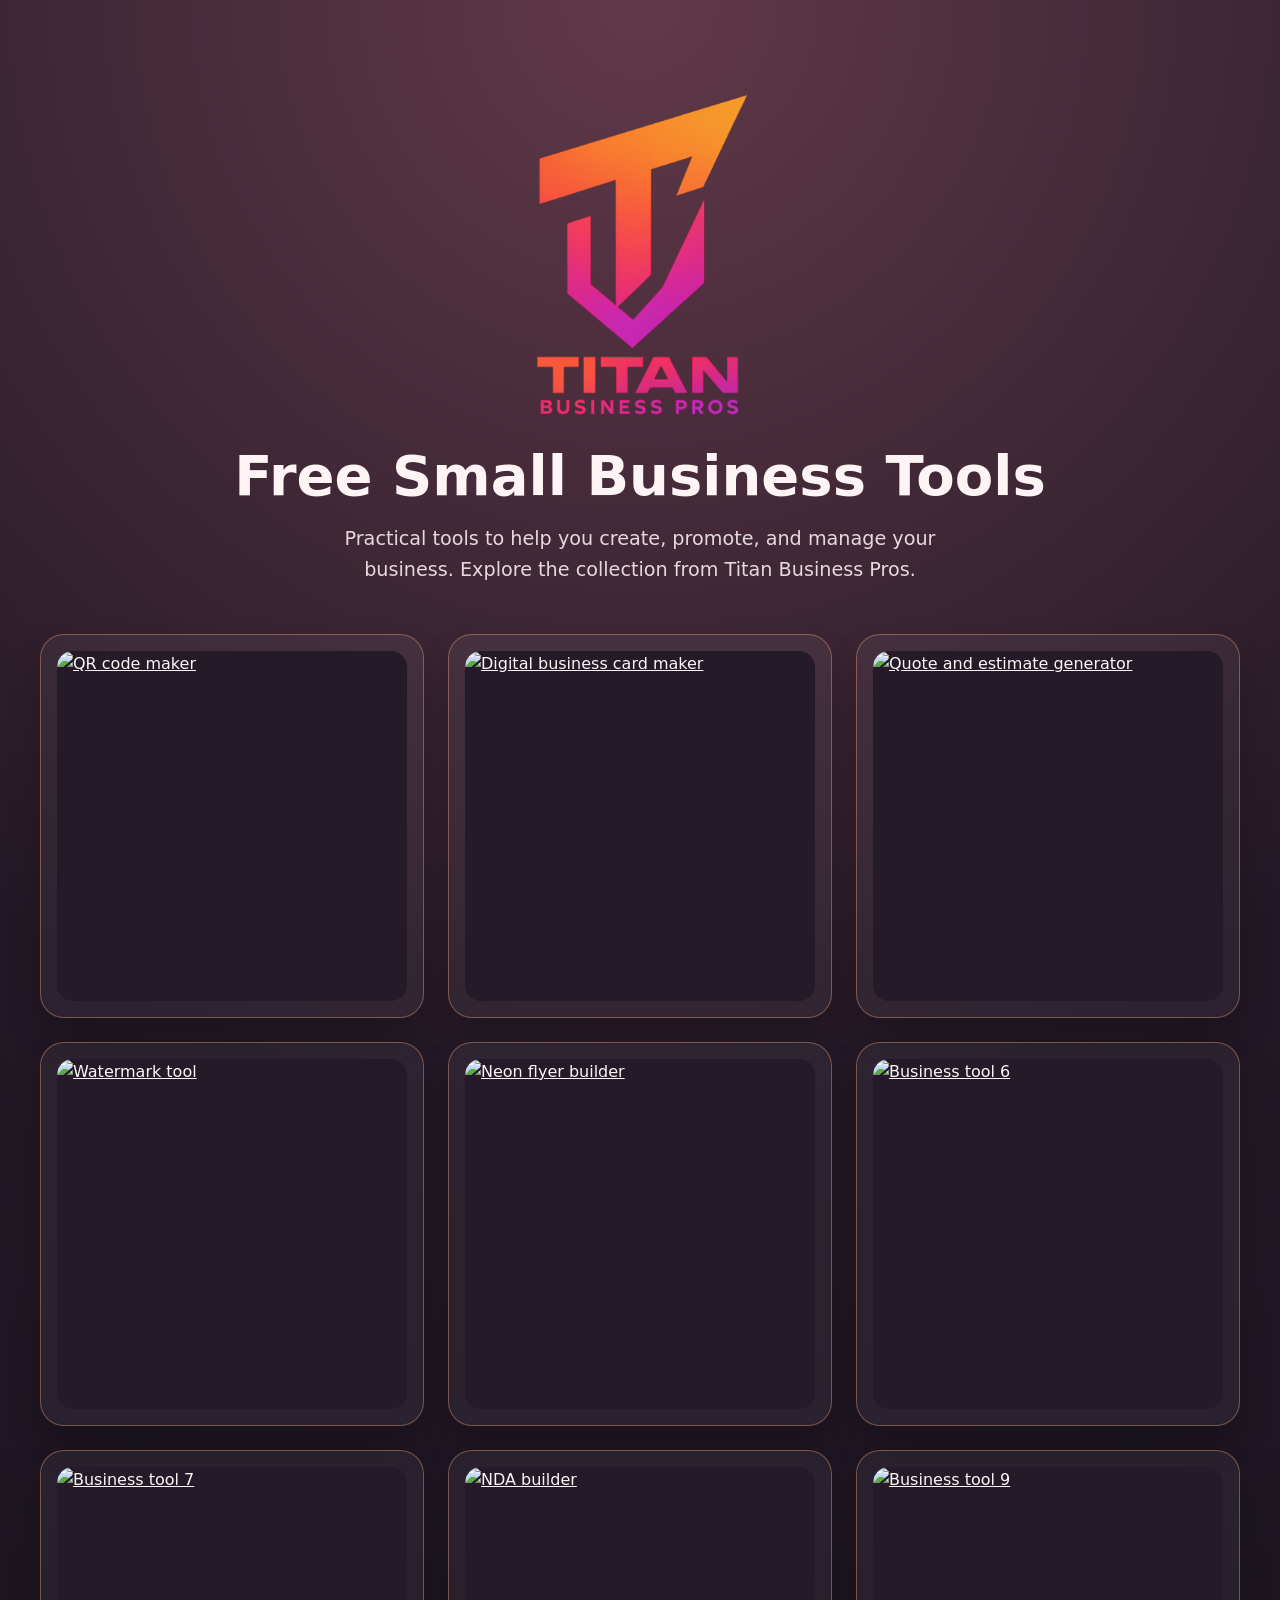
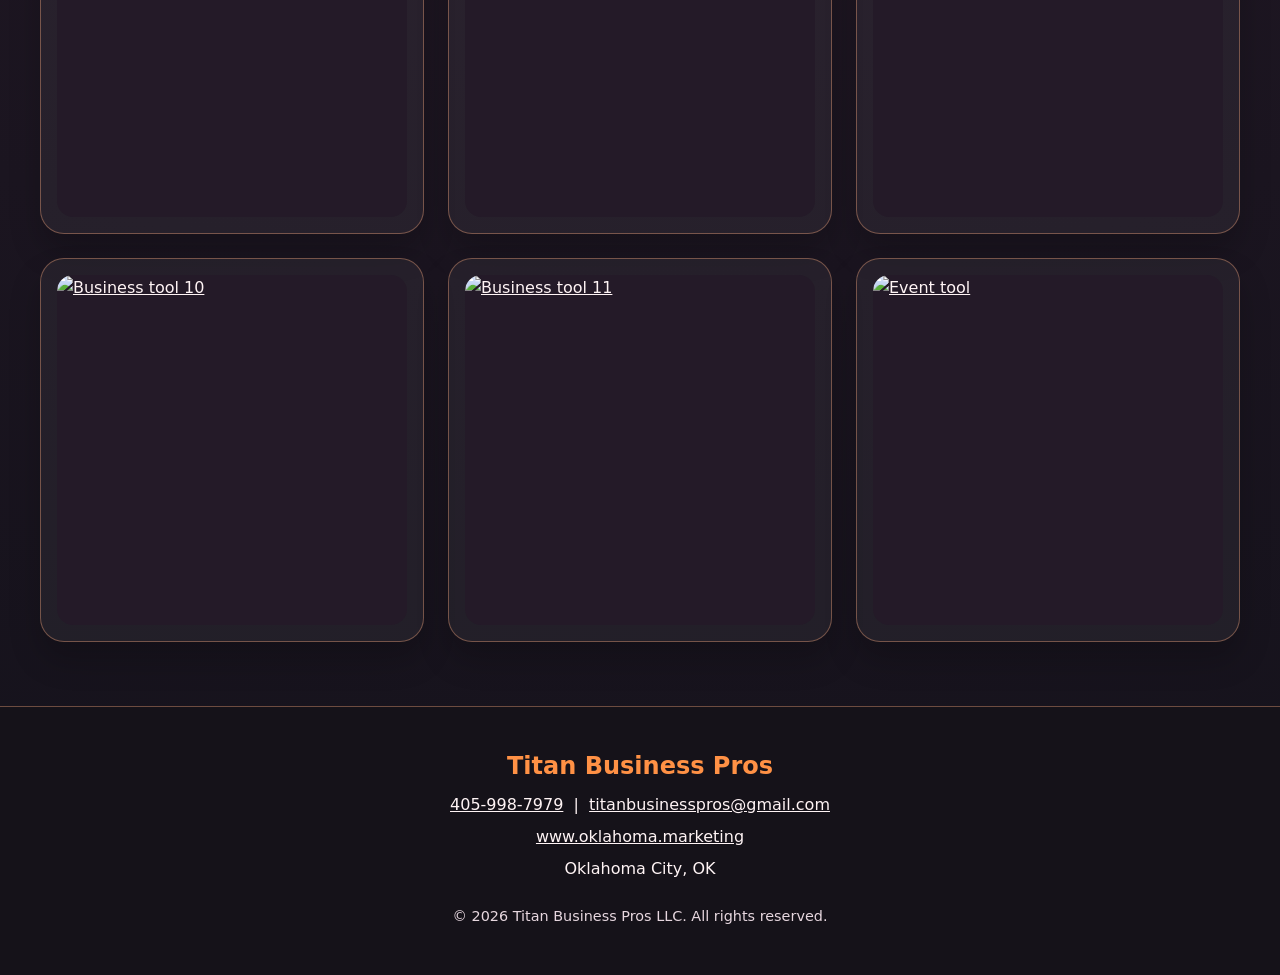
==== index.html @ f258ee5d "Add Titan QR code maker page" ====
<!DOCTYPE html>
<html lang="en">
<head>
  <meta charset="UTF-8">
  <meta name="viewport" content="width=device-width, initial-scale=1.0">
  <meta name="description" content="Free small business tools from Titan Business Pros. Create QR codes, business cards, estimates, and more.">
  <meta name="keywords" content="Titan Business Pros, free small business tools, QR code maker, business card maker, estimate generator">
  <meta name="geo.region" content="US-OK">
  <meta name="geo.placename" content="Oklahoma City">
  <meta property="og:title" content="Free Small Business Tools | Titan Business Pros">
  <meta property="og:description" content="Explore free tools for your small business from Titan Business Pros in Oklahoma City.">
  <meta property="og:image" content="https://titanbusinesspros.github.io/TBT-App/Titan%20Logo-2.png">
  <meta property="og:url" content="https://titanbusinesspros.github.io/TBT-App/">
  <meta name="twitter:card" content="summary_large_image">
  <meta name="twitter:image" content="https://titanbusinesspros.github.io/TBT-App/Titan%20Logo-2.png">
  <title>Free Small Business Tools | Titan Business Pros</title>
  <link rel="icon" type="image/png" href="Titan%20Logo-2.png">
  <style>
    :root {
      color-scheme: dark;
      --text: #fff4f5;
      --muted: #e7d7df;
      --pink: #f130a5;
      --orange: #ff9145;
    }
    * { box-sizing: border-box; }
    html { scroll-behavior: smooth; }
    body {
      margin: 0;
      min-height: 100vh;
      font-family: Inter, "Segoe UI", system-ui, sans-serif;
      color: var(--text);
      background: radial-gradient(circle at 50% 0%, #623949 0%, #221825 42%, #14121b 100%);
      line-height: 1.6;
    }
    a { color: inherit; }
    .container { width: min(100% - 2rem, 1200px); margin-inline: auto; }
    header { padding: 2.5rem 0 1rem; text-align: center; }
    .logo { display: block; width: min(380px, 72vw); height: auto; margin: 0 auto 1.5rem; border-radius: 24px; }
    h1 { margin: 0; font-size: clamp(2rem, 5vw, 3.5rem); line-height: 1.15; }
    .subtitle { margin: 1rem auto 0; max-width: 680px; font-size: clamp(1rem, 2vw, 1.2rem); color: var(--muted); }
    main { padding: 2rem 0 4rem; }
    .grid-container { display: grid; grid-template-columns: repeat(3, minmax(0, 1fr)); gap: 1.5rem; }
    .tool-card {
      min-width: 0;
      padding: 1rem;
      border: 1px solid #ffae8060;
      border-radius: 24px;
      background: #ffffff0d;
      box-shadow: 0 18px 32px #0003;
    }
    .tool-card a, .tool-card .tool-image { display: block; border-radius: 16px; overflow: hidden; }
    .tool-card a { transition: transform .2s ease, box-shadow .2s ease; }
    .tool-card a:hover, .tool-card a:focus-visible { transform: translateY(-5px); box-shadow: 0 10px 24px #f130a544; }
    .tool-card a:focus-visible { outline: 3px solid var(--orange); outline-offset: 4px; }
    .tool-card img { display: block; width: 100%; height: auto; aspect-ratio: 1 / 1; object-fit: contain; background: #241a28; }
    footer { padding: 2.5rem 1rem; border-top: 1px solid #ffae8060; background: #151219; text-align: center; }
    footer strong { display: block; font-size: 1.5rem; color: var(--orange); }
    footer p { margin: .4rem 0; }
    footer a:hover, footer a:focus-visible { color: var(--pink); }
    .copyright { margin-top: 1.5rem; color: var(--muted); font-size: .9rem; }
    @media (max-width: 800px) { .grid-container { grid-template-columns: repeat(2, minmax(0, 1fr)); } }
    @media (max-width: 520px) { .grid-container { grid-template-columns: 1fr; } }
  </style>
</head>
<body>
  <header class="container">
    <img class="logo" src="Titan%20Logo-2.png" alt="Titan Business Pros logo" width="1024" height="1024">
    <h1>Free Small Business Tools</h1>
    <p class="subtitle">Practical tools to help you create, promote, and manage your business. Explore the collection from Titan Business Pros.</p>
  </header>

  <main class="container">
    <div class="grid-container" aria-label="Free small business tools">
      <div class="tool-card"><a href="qr-code.html" aria-label="Open Titan QR code maker"><img src="https://github.com/TitanBusinessPros/MWO-SB/raw/main/QR-T.png" alt="QR code maker" loading="lazy"></a></div>
      <div class="tool-card"><a href="https://titanbusinesspros.github.io/T-2/" aria-label="Open digital business card maker" target="_blank" rel="noopener noreferrer"><img src="https://github.com/TitanBusinessPros/MWO-SB/raw/main/Digital%20Business%20Card%20Maker.png" alt="Digital business card maker" loading="lazy"></a></div>
      <div class="tool-card"><a href="https://titanbusinesspros.github.io/T-3/" aria-label="Open quote and estimate generator" target="_blank" rel="noopener noreferrer"><img src="https://github.com/TitanBusinessPros/MWO-SB/raw/main/Quote%20Estimate%20Generator.png" alt="Quote and estimate generator" loading="lazy"></a></div>
      <div class="tool-card"><a href="https://titanbusinesspros.github.io/T-4/" aria-label="Open watermark tool" target="_blank" rel="noopener noreferrer"><img src="https://github.com/TitanBusinessPros/MWO-SB/raw/main/Watermark%20Tool.png" alt="Watermark tool" loading="lazy"></a></div>
      <div class="tool-card"><a href="https://titanbusinesspros.github.io/T-5/" aria-label="Open neon flyer builder" target="_blank" rel="noopener noreferrer"><img src="https://github.com/TitanBusinessPros/MWO-SB/raw/main/Neon%20Flyer%20Builder.png" alt="Neon flyer builder" loading="lazy"></a></div>
      <div class="tool-card"><a href="https://titanbusinesspros.github.io/T-6/" aria-label="Open business tool 6" target="_blank" rel="noopener noreferrer"><img src="https://github.com/TitanBusinessPros/MWO-SB/raw/main/PTB-T.png" alt="Business tool 6" loading="lazy"></a></div>
      <div class="tool-card"><a href="https://titanbusinesspros.github.io/T-7/" aria-label="Open business tool 7" target="_blank" rel="noopener noreferrer"><img src="https://github.com/TitanBusinessPros/MWO-SB/raw/main/DSV-T.png" alt="Business tool 7" loading="lazy"></a></div>
      <div class="tool-card"><a href="https://titanbusinesspros.github.io/T-8/" aria-label="Open NDA builder" target="_blank" rel="noopener noreferrer"><img src="https://github.com/TitanBusinessPros/MWO-SB/raw/main/NDA%20Builder.png" alt="NDA builder" loading="lazy"></a></div>
      <div class="tool-card"><a href="https://titanbusinesspros.github.io/T-9/" aria-label="Open business tool 9" target="_blank" rel="noopener noreferrer"><img src="https://github.com/TitanBusinessPros/MWO-SB/raw/main/SOP-T.png" alt="Business tool 9" loading="lazy"></a></div>
      <div class="tool-card"><a href="https://titanbusinesspros.github.io/T-10/" aria-label="Open business tool 10" target="_blank" rel="noopener noreferrer"><img src="https://github.com/TitanBusinessPros/MWO-SB/raw/main/PW-T.png" alt="Business tool 10" loading="lazy"></a></div>
      <div class="tool-card"><a href="https://titanbusinesspros.github.io/T-11/" aria-label="Open business tool 11" target="_blank" rel="noopener noreferrer"><img src="https://github.com/TitanBusinessPros/MWO-SB/raw/main/EHM-T.png" alt="Business tool 11" loading="lazy"></a></div>
      <div class="tool-card"><a href="https://titanbusinesspros.github.io/T-12/" aria-label="Open event tool" target="_blank" rel="noopener noreferrer"><img src="https://github.com/TitanBusinessPros/MWO-SB/raw/main/event-1.png" alt="Event tool" loading="lazy"></a></div>
    </div>
  </main>

  <footer>
    <strong>Titan Business Pros</strong>
    <p><a href="tel:+14059987979">405-998-7979</a> &nbsp;|&nbsp; <a href="mailto:titanbusinesspros@gmail.com">titanbusinesspros@gmail.com</a></p>
    <p><a href="https://www.oklahoma.marketing/">www.oklahoma.marketing</a></p>
    <p>Oklahoma City, OK</p>
    <p class="copyright">&copy; 2026 Titan Business Pros LLC. All rights reserved.</p>
  </footer>
</body>
</html>
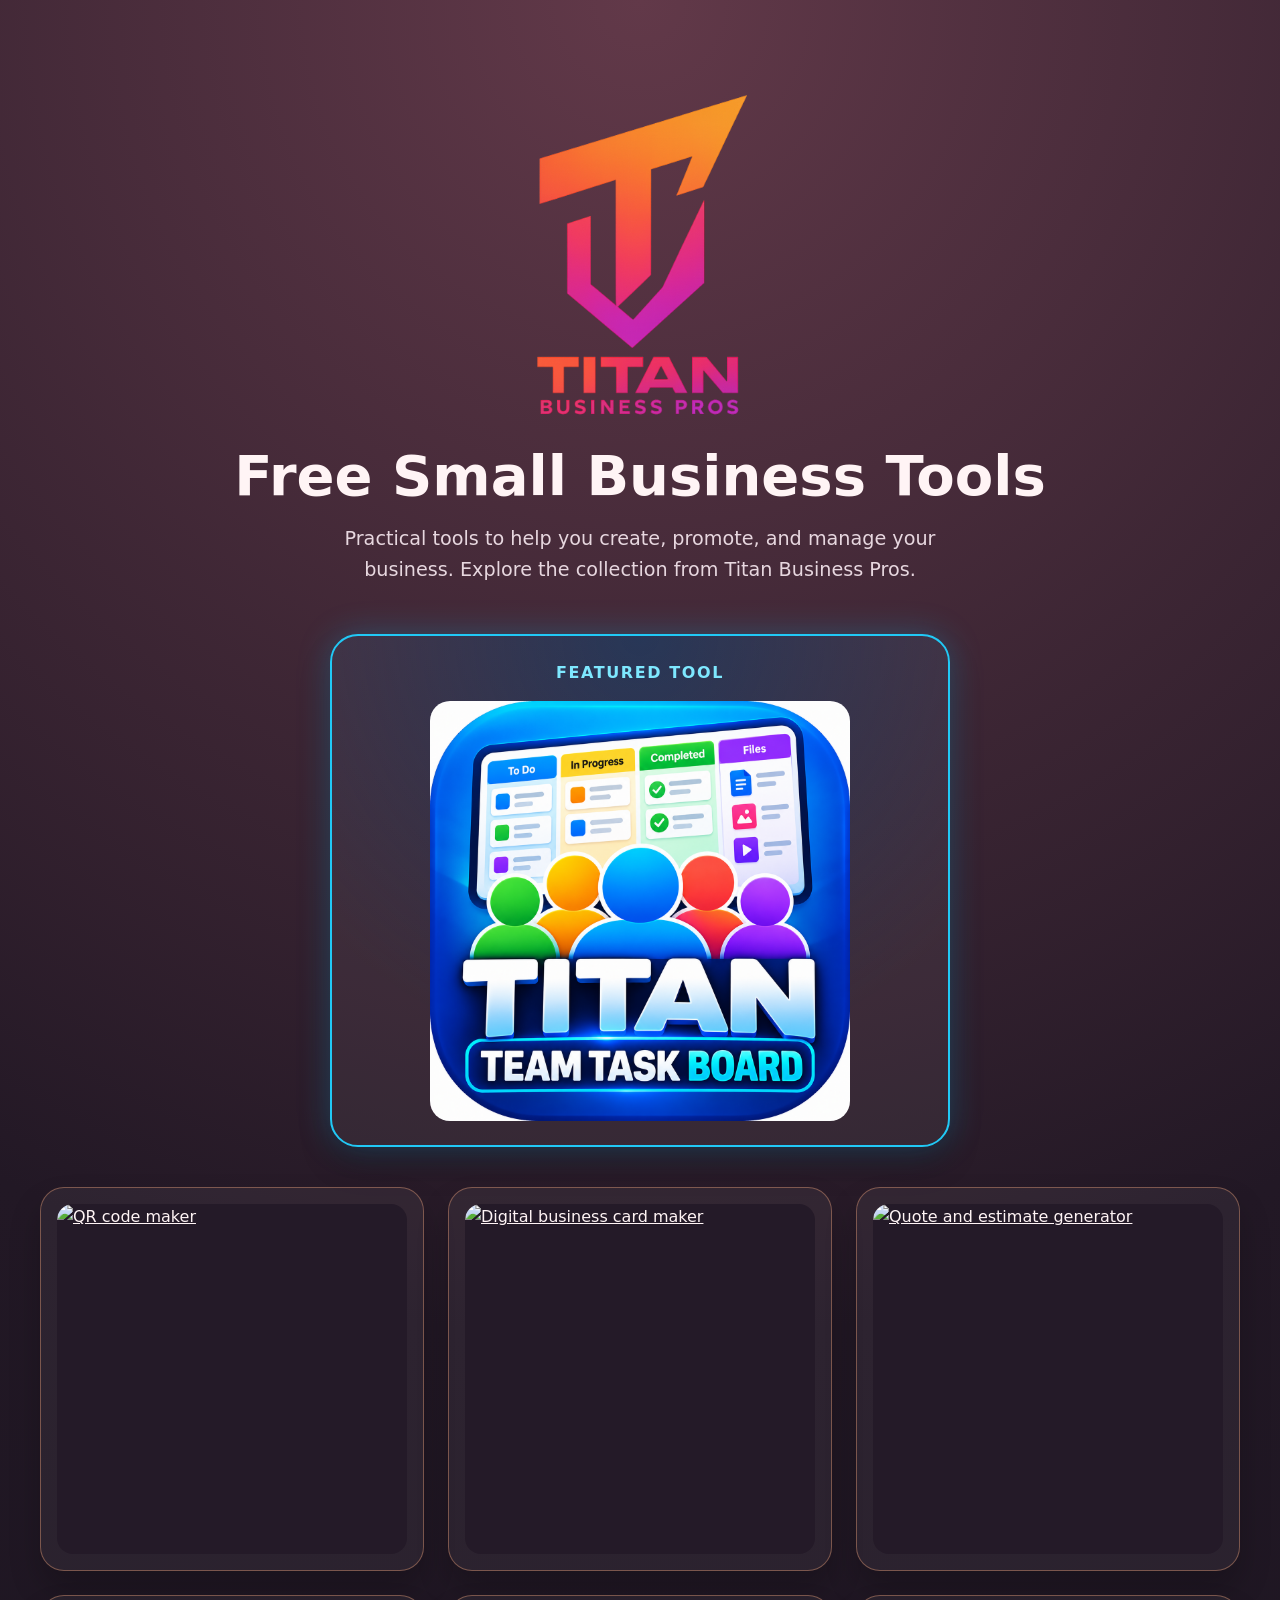
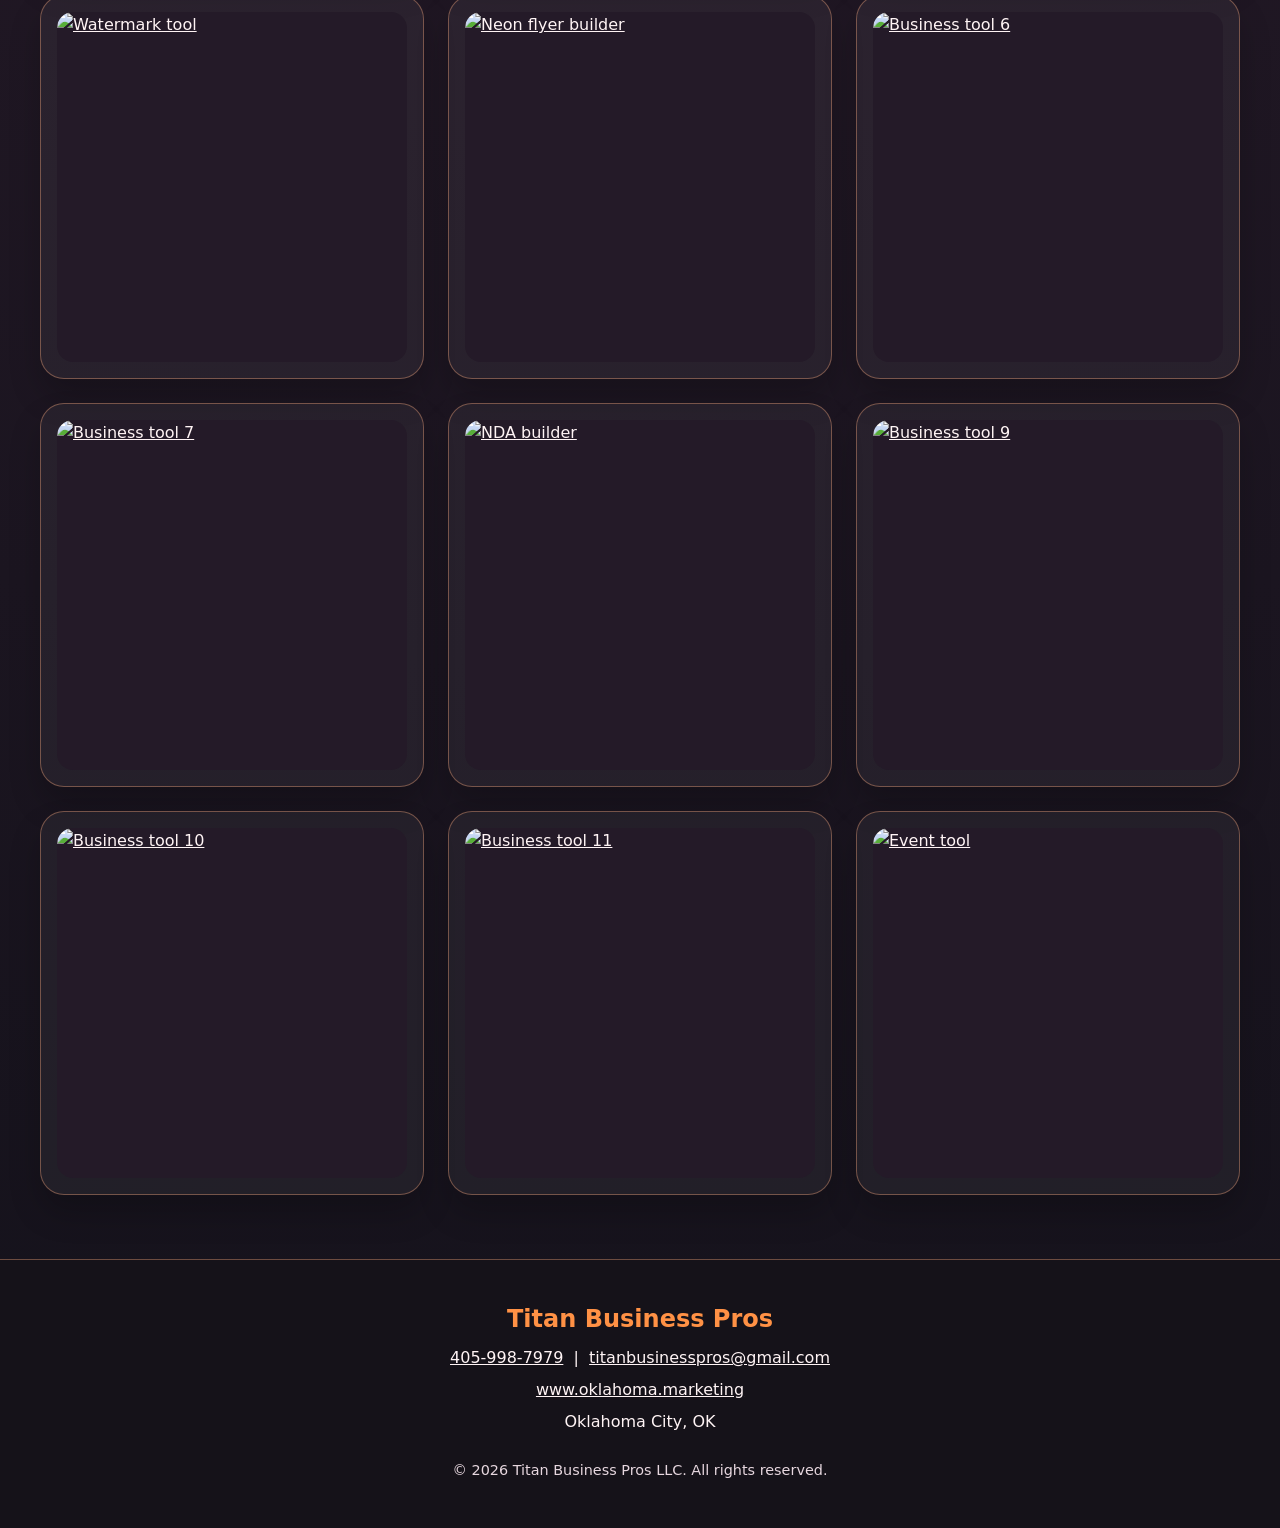
==== commit 73ff6674: "Feature Titan Team Task Board" ====
--- a/index.html
+++ b/index.html
@@ -40,6 +40,21 @@
     h1 { margin: 0; font-size: clamp(2rem, 5vw, 3.5rem); line-height: 1.15; }
     .subtitle { margin: 1rem auto 0; max-width: 680px; font-size: clamp(1rem, 2vw, 1.2rem); color: var(--muted); }
     main { padding: 2rem 0 4rem; }
+    .featured-tool {
+      max-width: 620px;
+      margin: 0 auto 2.5rem;
+      padding: 1.5rem;
+      border: 2px solid #21c9f6;
+      border-radius: 28px;
+      background: radial-gradient(circle at top, #15406c99, #ffffff0d 72%);
+      box-shadow: 0 0 32px #13bdf944, 0 18px 32px #0003;
+      text-align: center;
+    }
+    .featured-tool-label { display: block; margin-bottom: 1rem; color: #7ee8ff; font-weight: 700; letter-spacing: .1em; text-transform: uppercase; }
+    .featured-tool a { display: block; width: min(100%, 420px); margin: auto; border-radius: 20px; transition: transform .2s ease, box-shadow .2s ease; }
+    .featured-tool a:hover, .featured-tool a:focus-visible { transform: translateY(-5px); box-shadow: 0 12px 32px #13bdf955; }
+    .featured-tool a:focus-visible { outline: 3px solid #7ee8ff; outline-offset: 5px; }
+    .featured-tool img { display: block; width: 100%; height: auto; border-radius: 20px; }
     .grid-container { display: grid; grid-template-columns: repeat(3, minmax(0, 1fr)); gap: 1.5rem; }
     .tool-card {
       min-width: 0;
@@ -71,6 +86,12 @@
   </header>
 
   <main class="container">
+    <section class="featured-tool" aria-label="Featured tool">
+      <span class="featured-tool-label">Featured Tool</span>
+      <a href="https://titanbusinesspros.github.io/TTB-App/" aria-label="Open Titan Team Task Board" target="_blank" rel="noopener noreferrer">
+        <img src="TTTB-Logo.png" alt="Titan Team Task Board" loading="eager">
+      </a>
+    </section>
     <div class="grid-container" aria-label="Free small business tools">
       <div class="tool-card"><a href="qr-code.html" aria-label="Open Titan QR code maker"><img src="https://github.com/TitanBusinessPros/MWO-SB/raw/main/QR-T.png" alt="QR code maker" loading="lazy"></a></div>
       <div class="tool-card"><a href="https://titanbusinesspros.github.io/T-2/" aria-label="Open digital business card maker" target="_blank" rel="noopener noreferrer"><img src="https://github.com/TitanBusinessPros/MWO-SB/raw/main/Digital%20Business%20Card%20Maker.png" alt="Digital business card maker" loading="lazy"></a></div>
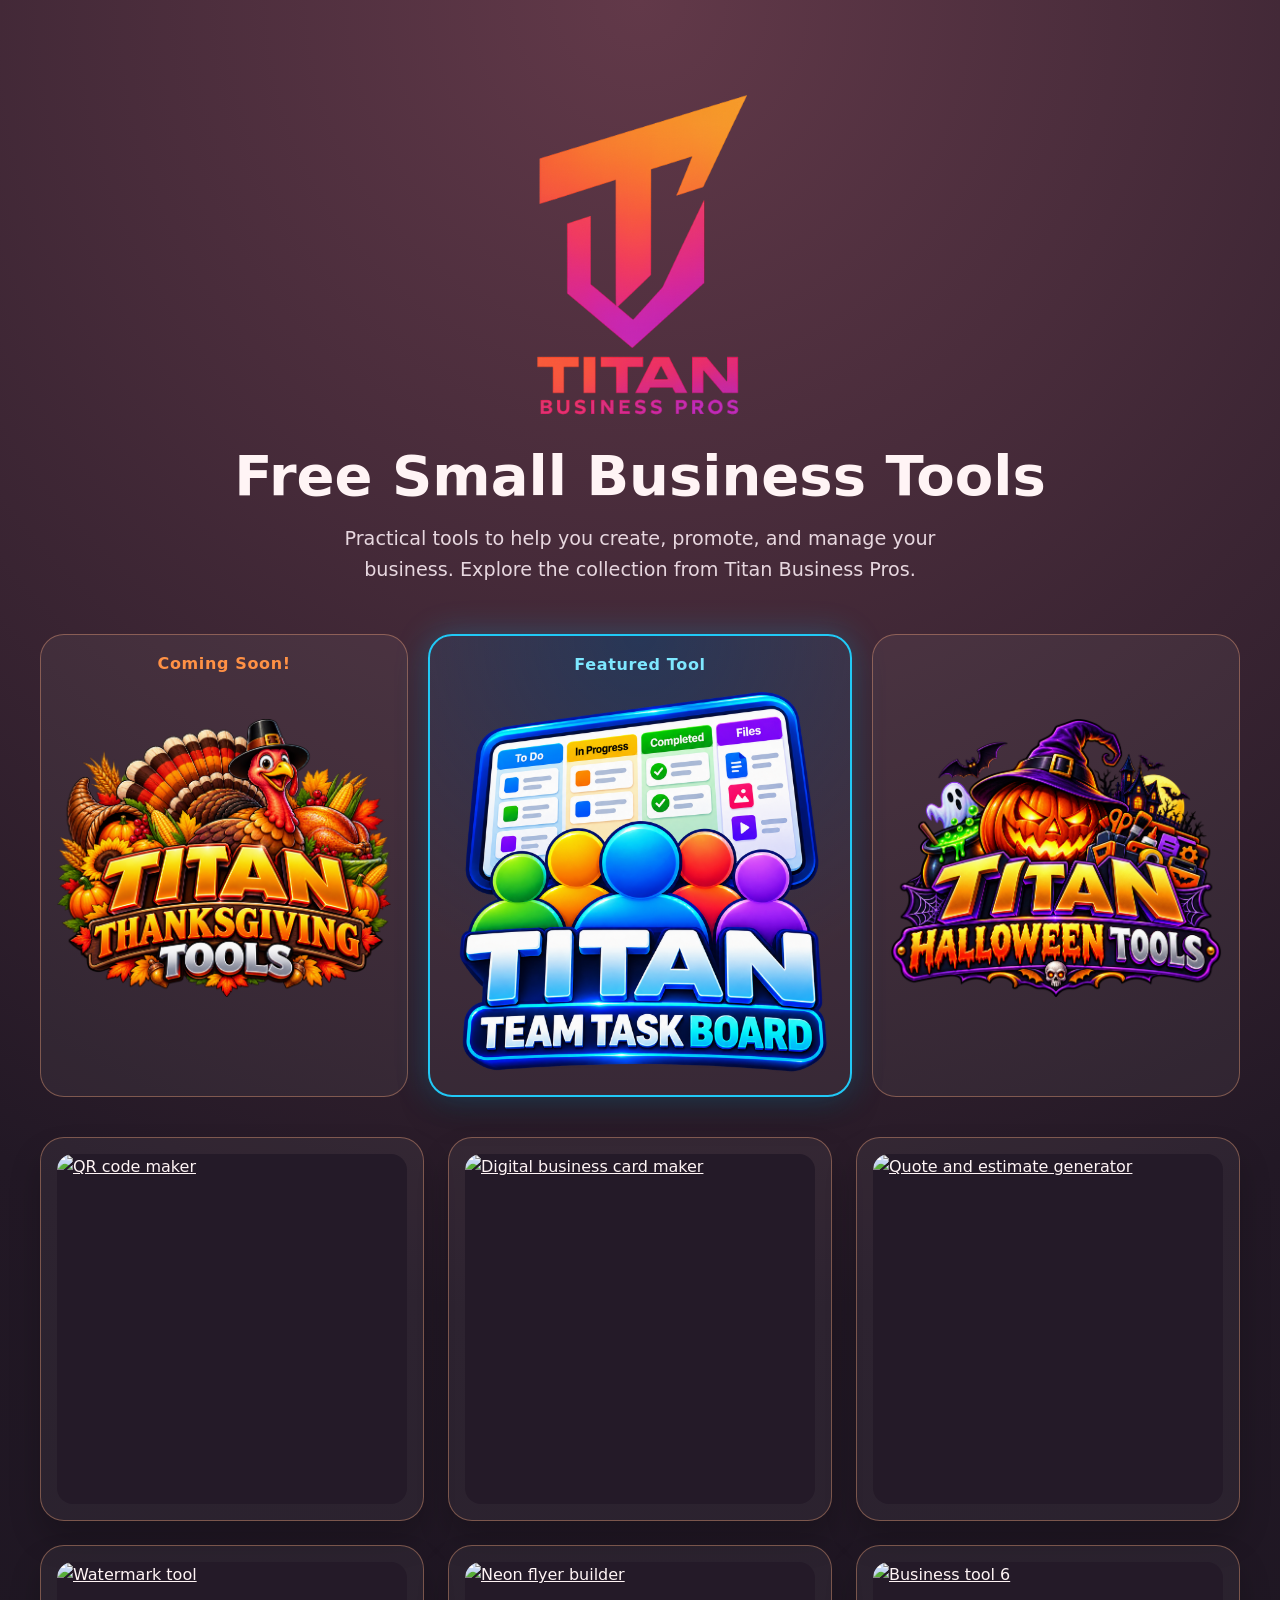
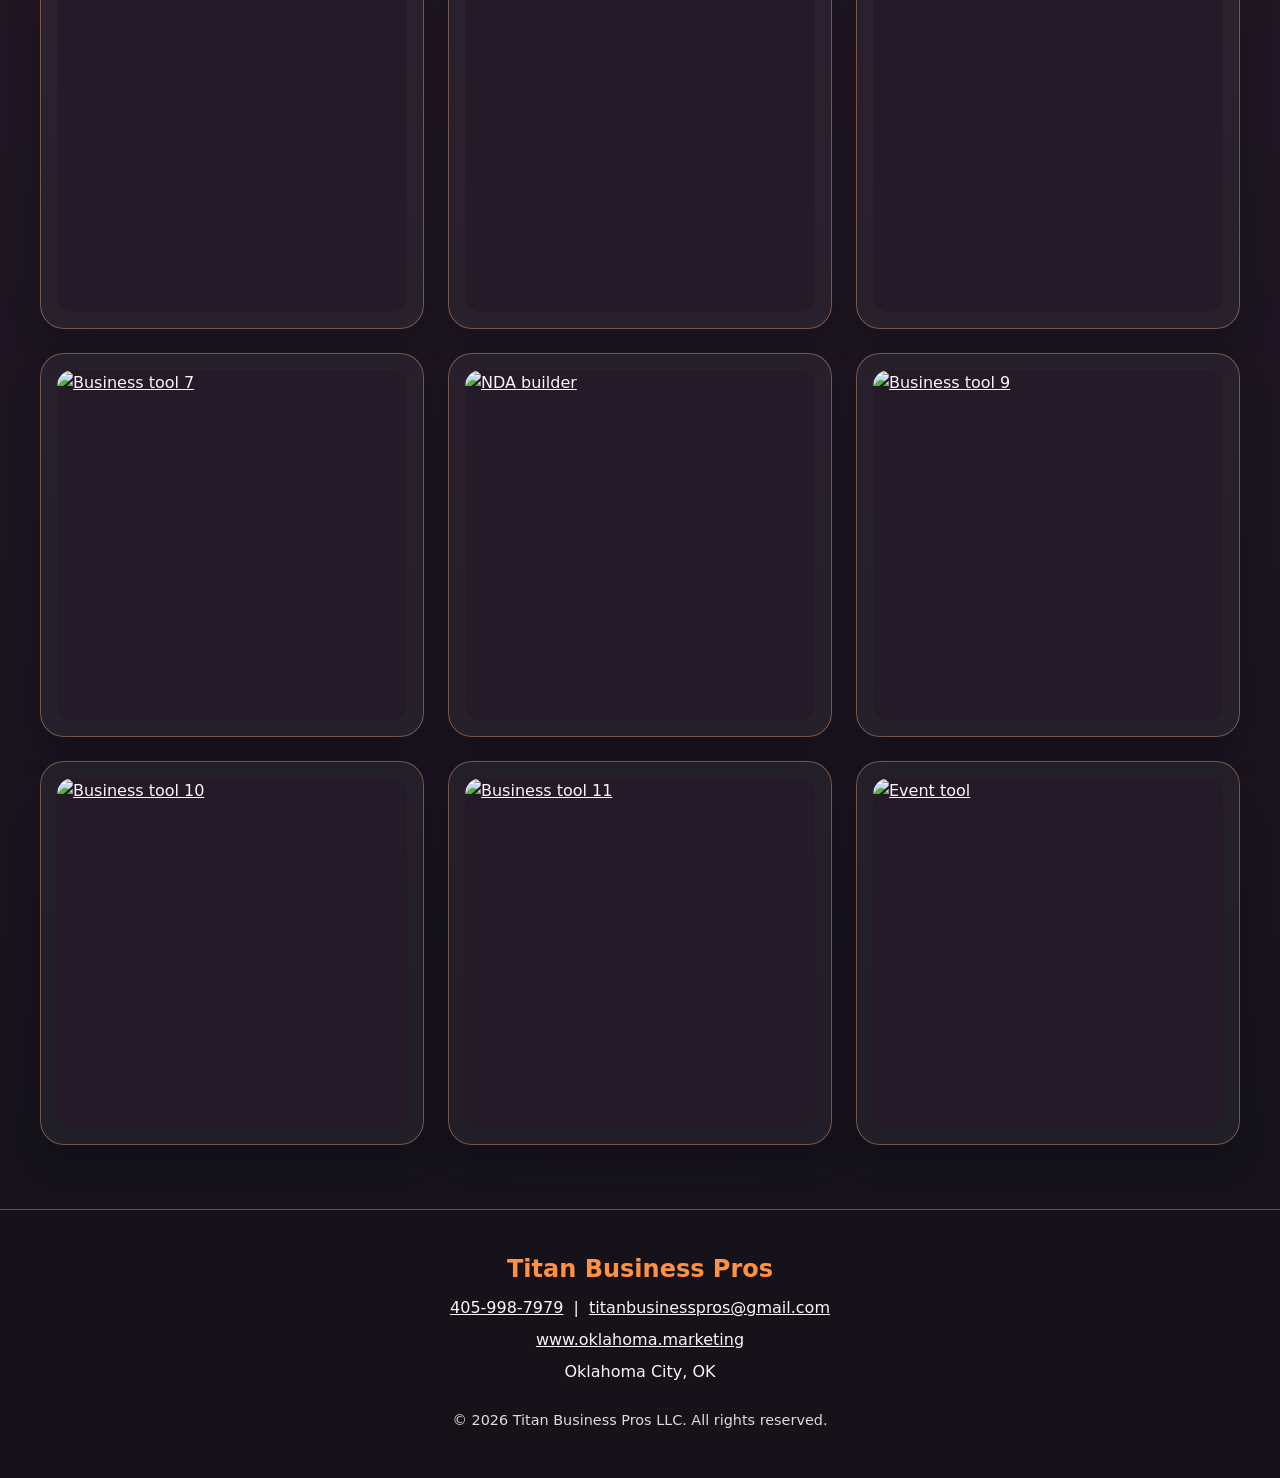
==== commit c6ac2ec8: "Update highlighted tools" ====
--- a/index.html
+++ b/index.html
@@ -40,21 +40,26 @@
     h1 { margin: 0; font-size: clamp(2rem, 5vw, 3.5rem); line-height: 1.15; }
     .subtitle { margin: 1rem auto 0; max-width: 680px; font-size: clamp(1rem, 2vw, 1.2rem); color: var(--muted); }
     main { padding: 2rem 0 4rem; }
-    .featured-tool {
-      max-width: 620px;
-      margin: 0 auto 2.5rem;
-      padding: 1.5rem;
+    .spotlight { display: grid; grid-template-columns: 1fr 1.15fr 1fr; gap: 1.25rem; align-items: stretch; margin-bottom: 2.5rem; }
+    .spotlight-card {
+      min-width: 0;
+      padding: 1rem;
+      border: 1px solid #ffae8060;
+      border-radius: 24px;
+      background: #ffffff0d;
+      text-align: center;
+    }
+    .spotlight-card--featured {
       border: 2px solid #21c9f6;
-      border-radius: 28px;
       background: radial-gradient(circle at top, #15406c99, #ffffff0d 72%);
       box-shadow: 0 0 32px #13bdf944, 0 18px 32px #0003;
-      text-align: center;
     }
-    .featured-tool-label { display: block; margin-bottom: 1rem; color: #7ee8ff; font-weight: 700; letter-spacing: .1em; text-transform: uppercase; }
-    .featured-tool a { display: block; width: min(100%, 420px); margin: auto; border-radius: 20px; transition: transform .2s ease, box-shadow .2s ease; }
-    .featured-tool a:hover, .featured-tool a:focus-visible { transform: translateY(-5px); box-shadow: 0 12px 32px #13bdf955; }
-    .featured-tool a:focus-visible { outline: 3px solid #7ee8ff; outline-offset: 5px; }
-    .featured-tool img { display: block; width: 100%; height: auto; border-radius: 20px; }
+    .spotlight-label { display: block; min-height: 1.75rem; margin-bottom: .75rem; color: #7ee8ff; font-weight: 800; letter-spacing: .04em; }
+    .spotlight-card--coming .spotlight-label { color: var(--orange); }
+    .spotlight-card a { display: block; border-radius: 18px; transition: transform .2s ease, box-shadow .2s ease; }
+    .spotlight-card a:hover, .spotlight-card a:focus-visible { transform: translateY(-5px); box-shadow: 0 12px 32px #13bdf955; }
+    .spotlight-card a:focus-visible { outline: 3px solid #7ee8ff; outline-offset: 5px; }
+    .spotlight-card img { display: block; width: 100%; height: auto; aspect-ratio: 1 / 1; object-fit: contain; }
     .grid-container { display: grid; grid-template-columns: repeat(3, minmax(0, 1fr)); gap: 1.5rem; }
     .tool-card {
       min-width: 0;
@@ -74,7 +79,11 @@
     footer p { margin: .4rem 0; }
     footer a:hover, footer a:focus-visible { color: var(--pink); }
     .copyright { margin-top: 1.5rem; color: var(--muted); font-size: .9rem; }
-    @media (max-width: 800px) { .grid-container { grid-template-columns: repeat(2, minmax(0, 1fr)); } }
+    @media (max-width: 800px) {
+      .grid-container { grid-template-columns: repeat(2, minmax(0, 1fr)); }
+      .spotlight { grid-template-columns: 1fr; max-width: 480px; margin-inline: auto; }
+      .spotlight-card--featured { order: -1; }
+    }
     @media (max-width: 520px) { .grid-container { grid-template-columns: 1fr; } }
   </style>
 </head>
@@ -86,11 +95,23 @@
   </header>
 
   <main class="container">
-    <section class="featured-tool" aria-label="Featured tool">
-      <span class="featured-tool-label">Featured Tool</span>
-      <a href="https://titanbusinesspros.github.io/TTB-App/" aria-label="Open Titan Team Task Board" target="_blank" rel="noopener noreferrer">
-        <img src="TTTB-Logo.png" alt="Titan Team Task Board" loading="eager">
-      </a>
+    <section class="spotlight" aria-label="Highlighted tools">
+      <div class="spotlight-card spotlight-card--coming">
+        <span class="spotlight-label">Coming Soon!</span>
+        <img src="TTT.png" alt="Titan Thanksgiving Tools, coming soon" loading="eager">
+      </div>
+      <div class="spotlight-card spotlight-card--featured">
+        <span class="spotlight-label">Featured Tool</span>
+        <a href="https://titanbusinesspros.github.io/TTB-App/" aria-label="Open Titan Team Task Board" target="_blank" rel="noopener noreferrer">
+          <img src="Featured-too.png" alt="Titan Team Task Board" loading="eager">
+        </a>
+      </div>
+      <div class="spotlight-card">
+        <span class="spotlight-label" aria-hidden="true">&nbsp;</span>
+        <a href="https://titanbusinesspros.github.io/H-App/" aria-label="Open Titan Halloween Tools" target="_blank" rel="noopener noreferrer">
+          <img src="THL.png" alt="Titan Halloween Tools" loading="eager">
+        </a>
+      </div>
     </section>
     <div class="grid-container" aria-label="Free small business tools">
       <div class="tool-card"><a href="qr-code.html" aria-label="Open Titan QR code maker"><img src="https://github.com/TitanBusinessPros/MWO-SB/raw/main/QR-T.png" alt="QR code maker" loading="lazy"></a></div>
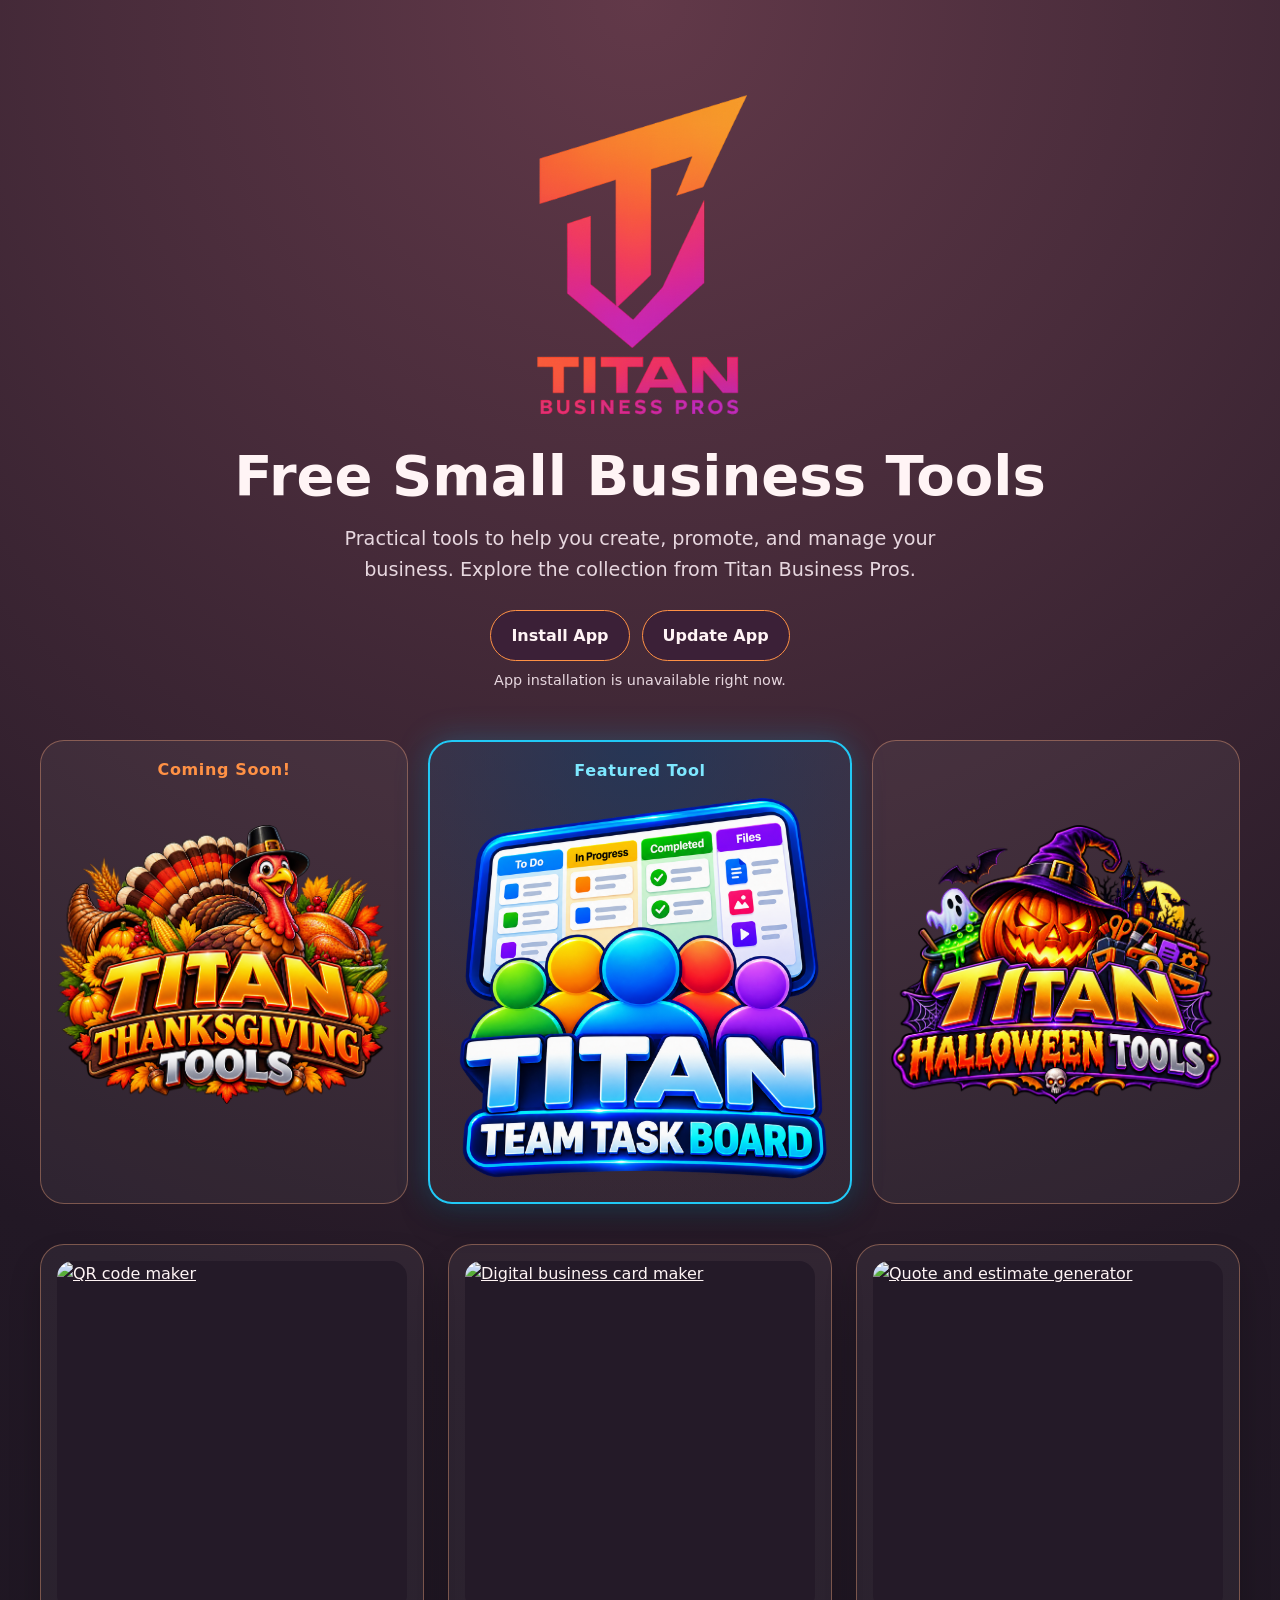
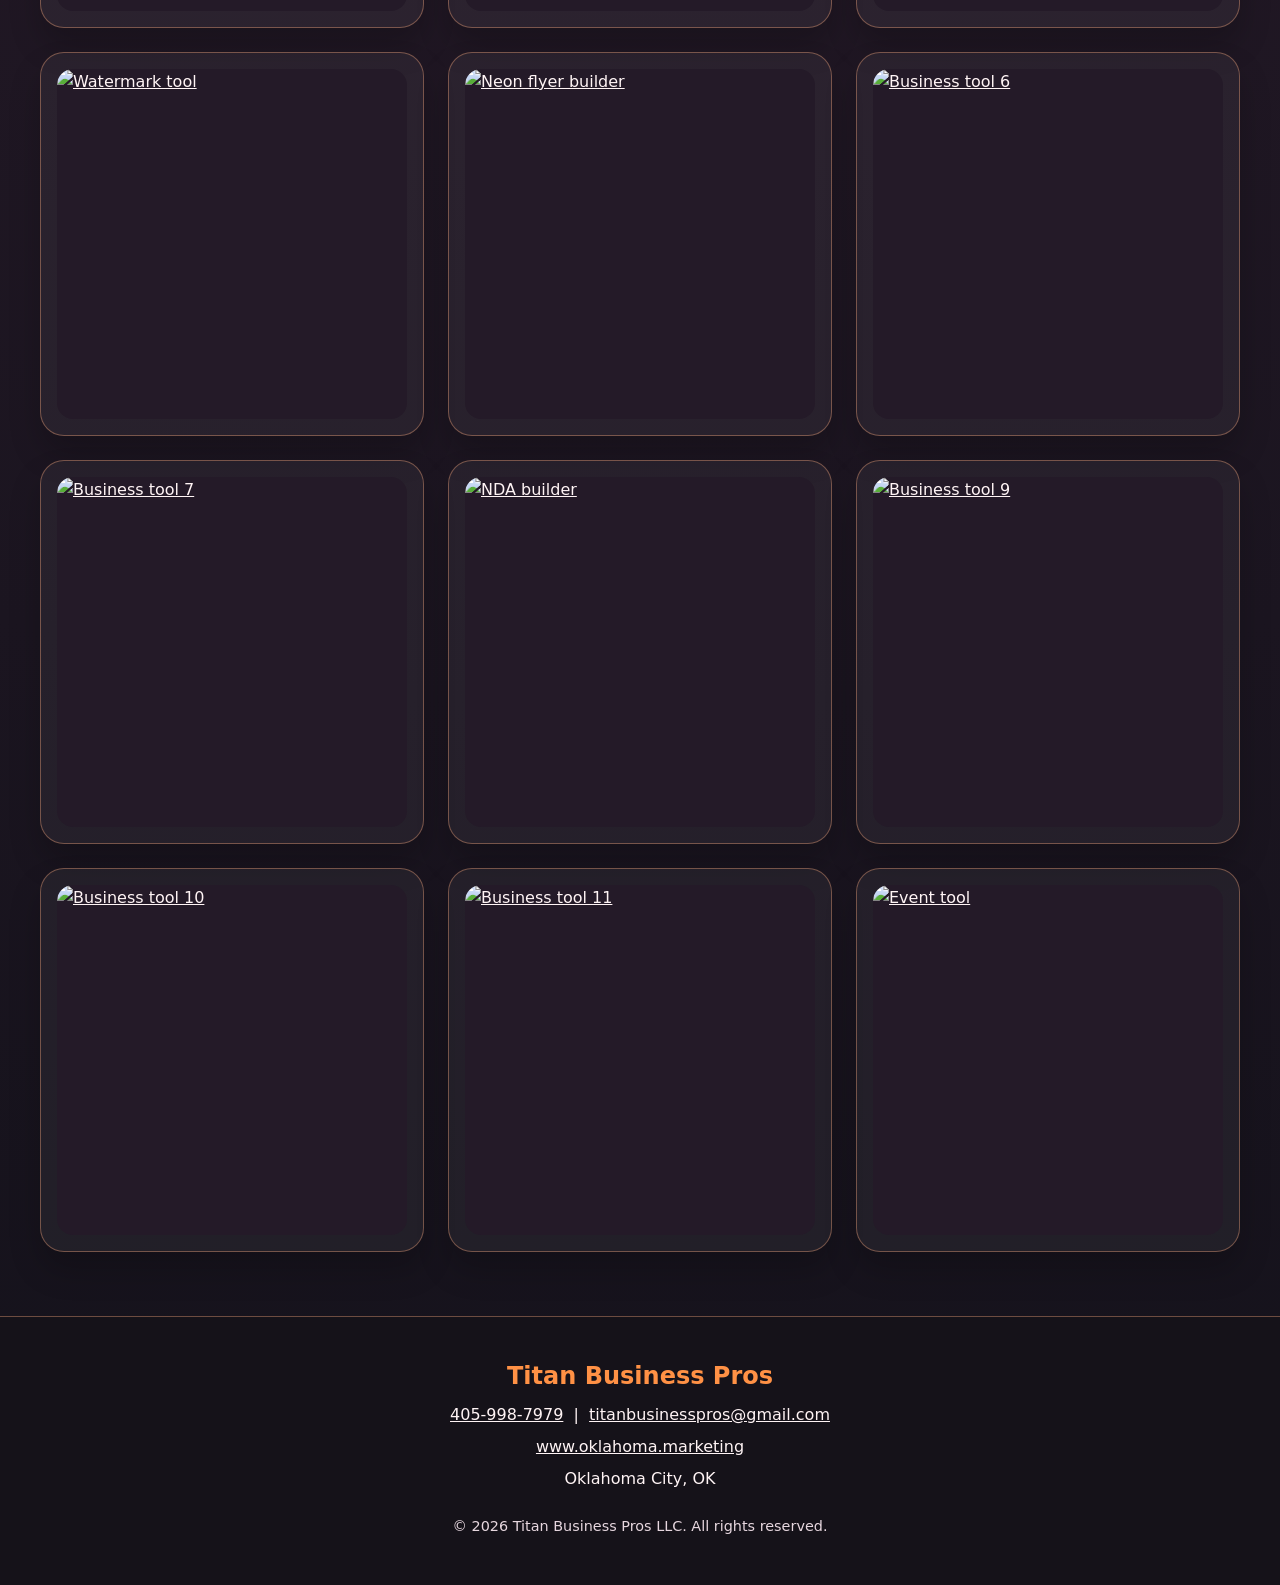
==== commit cd27a8fb: "Make Titan tools installable and add update control" ====
--- a/index.html
+++ b/index.html
@@ -14,7 +14,14 @@
   <meta name="twitter:card" content="summary_large_image">
   <meta name="twitter:image" content="https://titanbusinesspros.github.io/TBT-App/Titan%20Logo-2.png">
   <title>Free Small Business Tools | Titan Business Pros</title>
-  <link rel="icon" type="image/png" href="Titan%20Logo-2.png">
+  <meta name="theme-color" content="#221825">
+  <meta name="apple-mobile-web-app-capable" content="yes">
+  <meta name="apple-mobile-web-app-title" content="Titan Tools">
+  <link rel="icon" href="favicon.ico" sizes="any">
+  <link rel="icon" type="image/png" sizes="96x96" href="favicon-96x96.png">
+  <link rel="apple-touch-icon" sizes="180x180" href="apple-touch-icon.png">
+  <link rel="manifest" href="site.webmanifest">
+  <script src="app.js" defer></script>
   <style>
     :root {
       color-scheme: dark;
@@ -39,6 +46,12 @@
     .logo { display: block; width: min(380px, 72vw); height: auto; margin: 0 auto 1.5rem; border-radius: 24px; }
     h1 { margin: 0; font-size: clamp(2rem, 5vw, 3.5rem); line-height: 1.15; }
     .subtitle { margin: 1rem auto 0; max-width: 680px; font-size: clamp(1rem, 2vw, 1.2rem); color: var(--muted); }
+    .app-controls { display: flex; flex-wrap: wrap; justify-content: center; gap: .75rem; margin: 1.5rem auto .25rem; }
+    .app-controls button { padding: .75rem 1.25rem; border: 1px solid var(--orange); border-radius: 999px; background: #3b2037; color: var(--text); font: inherit; font-weight: 700; cursor: pointer; }
+    .app-controls button:hover, .app-controls button:focus-visible { background: #633153; }
+    .app-controls button:disabled { opacity: .6; cursor: wait; }
+    .app-controls [hidden] { display: none; }
+    .app-status { min-height: 1.5em; margin: .5rem auto 0; color: var(--muted); font-size: .9rem; }
     main { padding: 2rem 0 4rem; }
     .spotlight { display: grid; grid-template-columns: 1fr 1.15fr 1fr; gap: 1.25rem; align-items: stretch; margin-bottom: 2.5rem; }
     .spotlight-card {
@@ -92,6 +105,11 @@
     <img class="logo" src="Titan%20Logo-2.png" alt="Titan Business Pros logo" width="1024" height="1024">
     <h1>Free Small Business Tools</h1>
     <p class="subtitle">Practical tools to help you create, promote, and manage your business. Explore the collection from Titan Business Pros.</p>
+    <div class="app-controls">
+      <button id="install-app" type="button">Install App</button>
+      <button id="update-app" type="button">Update App</button>
+    </div>
+    <p id="app-status" class="app-status" role="status" aria-live="polite"></p>
   </header>
 
   <main class="container">
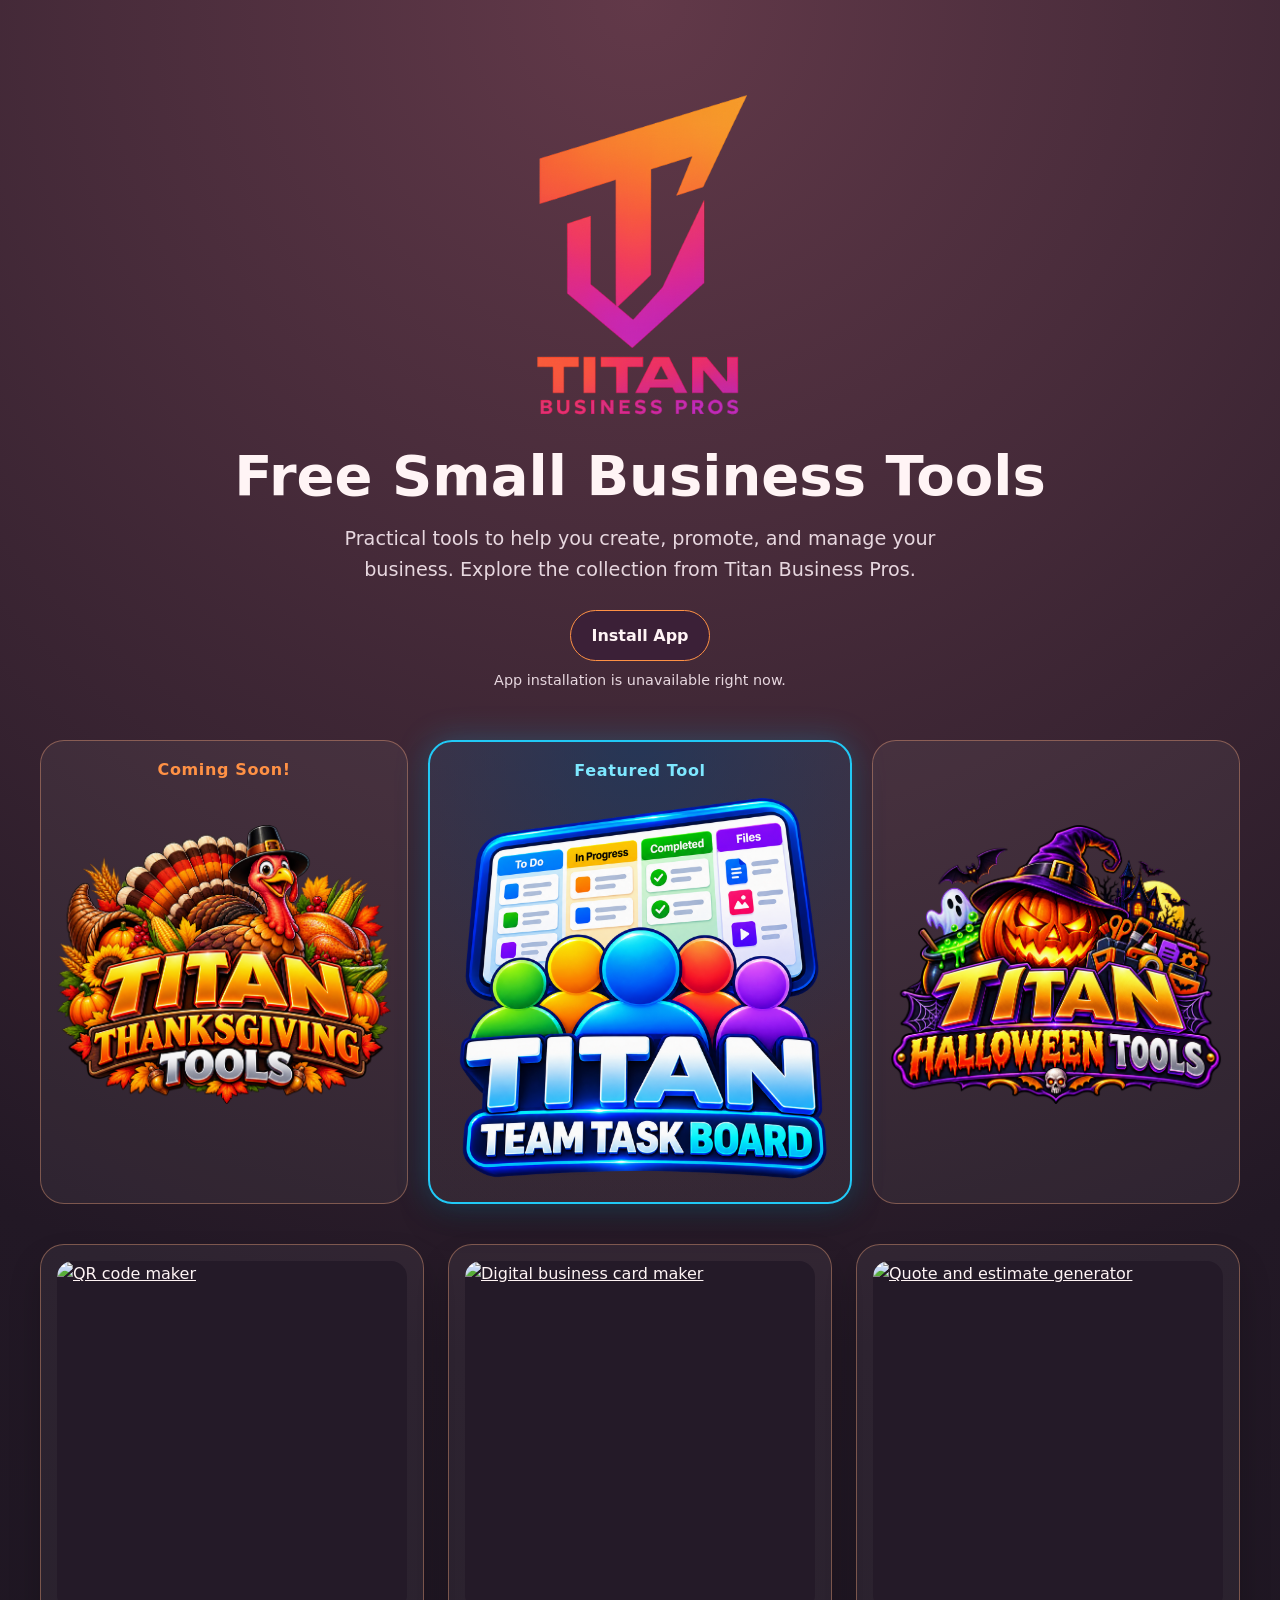
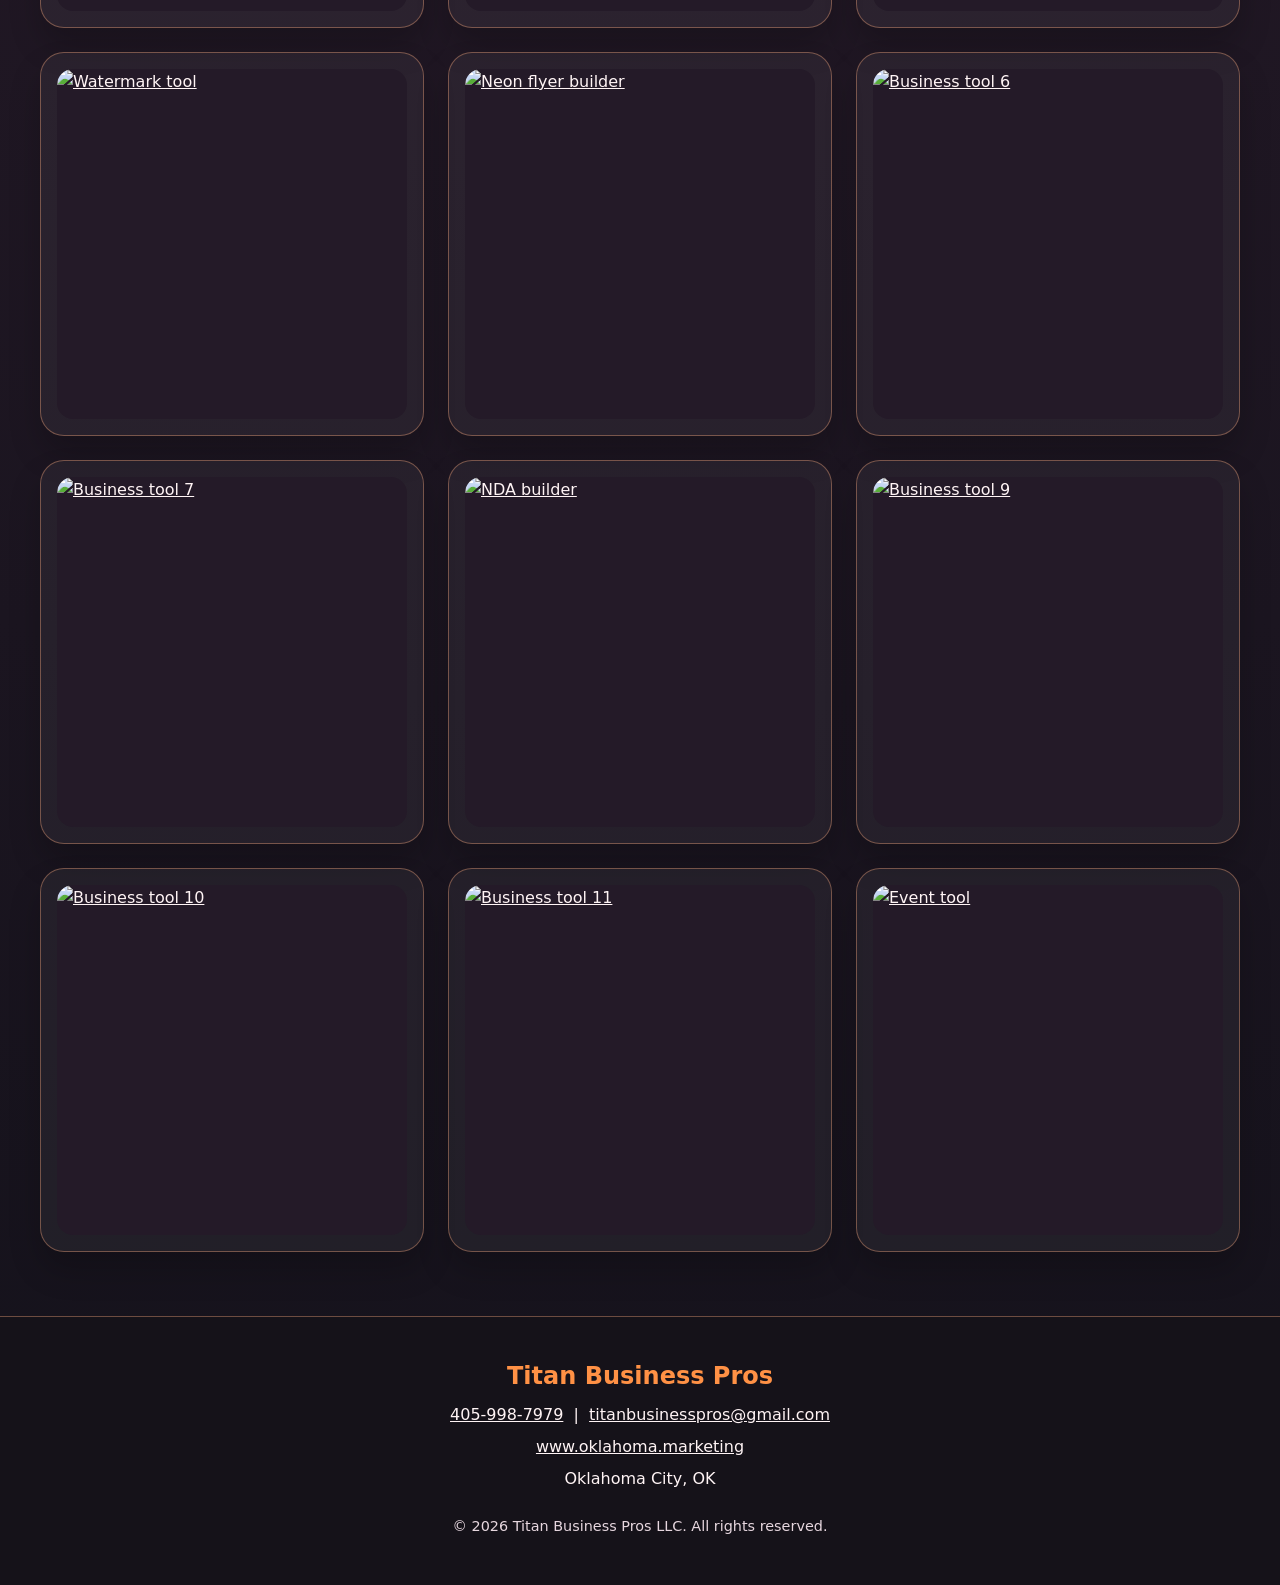
==== commit 45318453: "Show app updates only when available" ====
--- a/index.html
+++ b/index.html
@@ -106,8 +106,8 @@
     <h1>Free Small Business Tools</h1>
     <p class="subtitle">Practical tools to help you create, promote, and manage your business. Explore the collection from Titan Business Pros.</p>
     <div class="app-controls">
-      <button id="install-app" type="button">Install App</button>
-      <button id="update-app" type="button">Update App</button>
+      <button id="install-app" type="button" hidden>Install App</button>
+      <button id="update-app" type="button" hidden>Update App</button>
     </div>
     <p id="app-status" class="app-status" role="status" aria-live="polite"></p>
   </header>
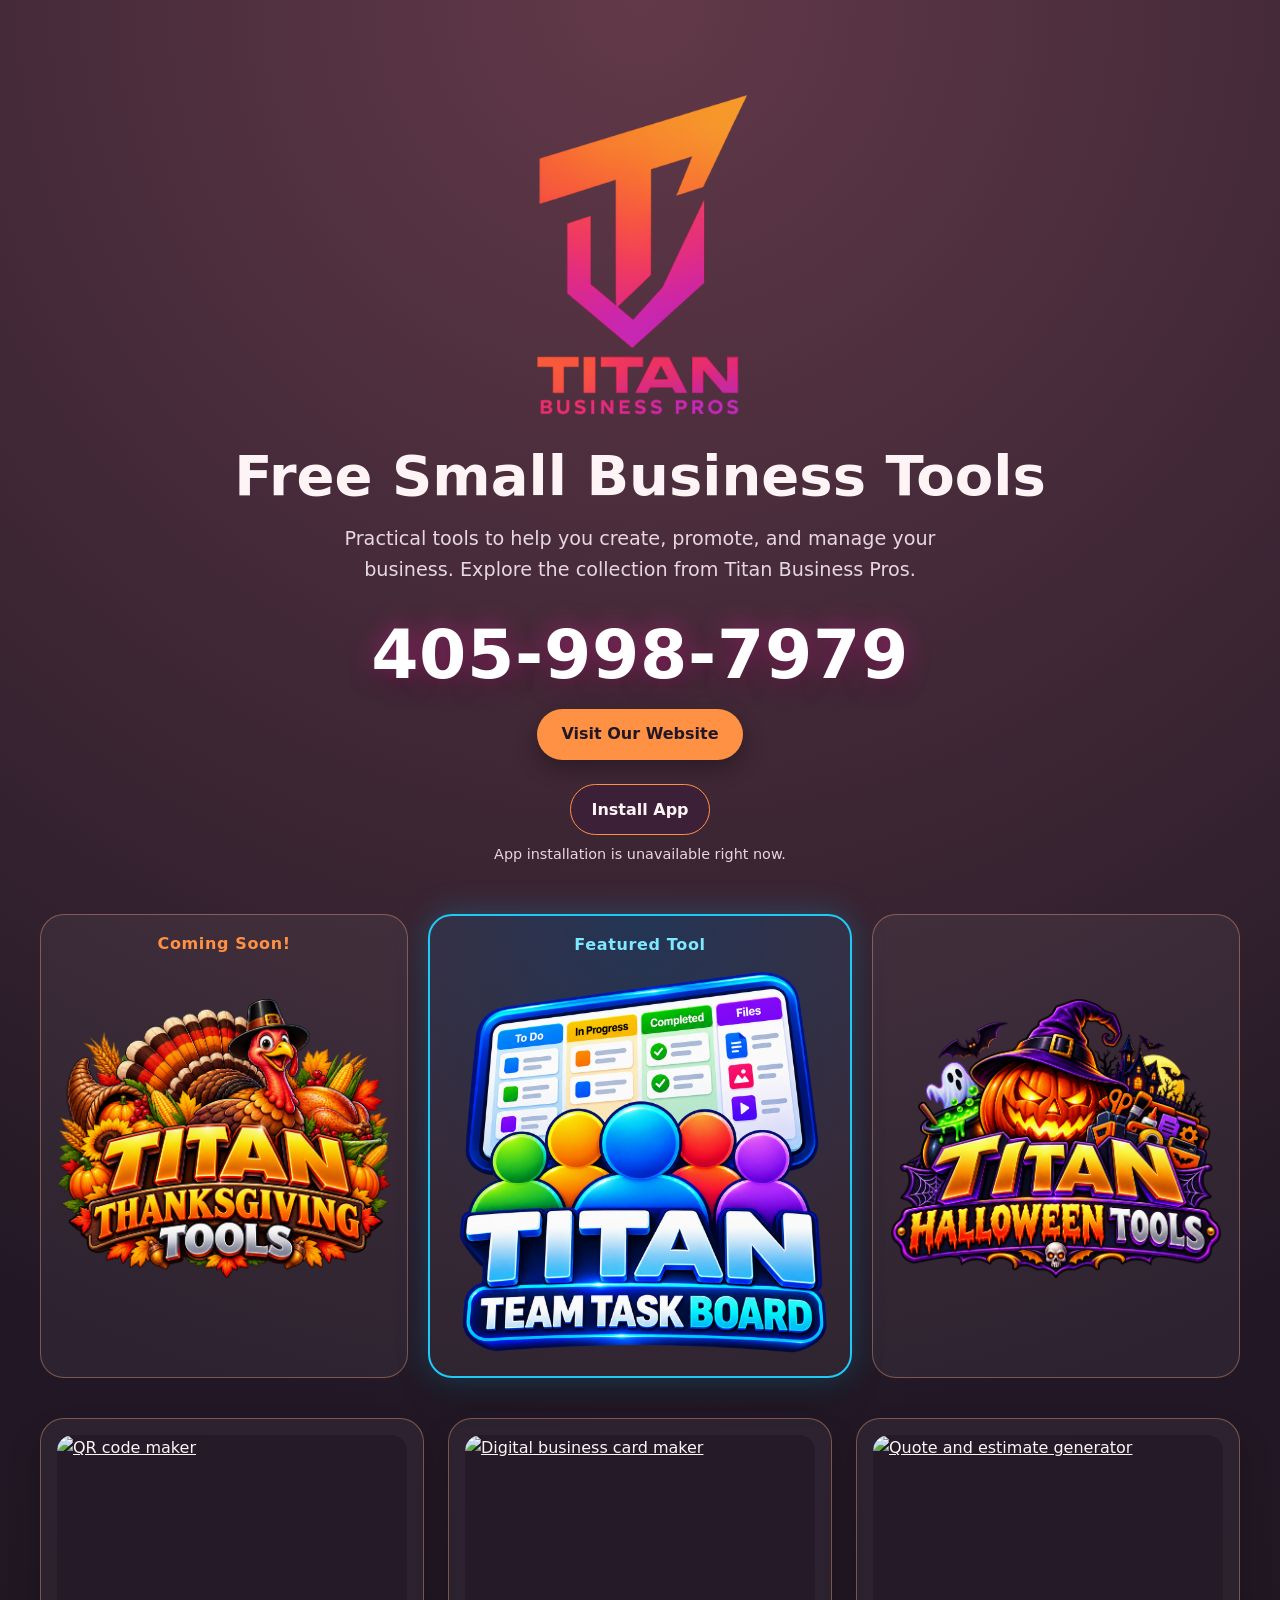
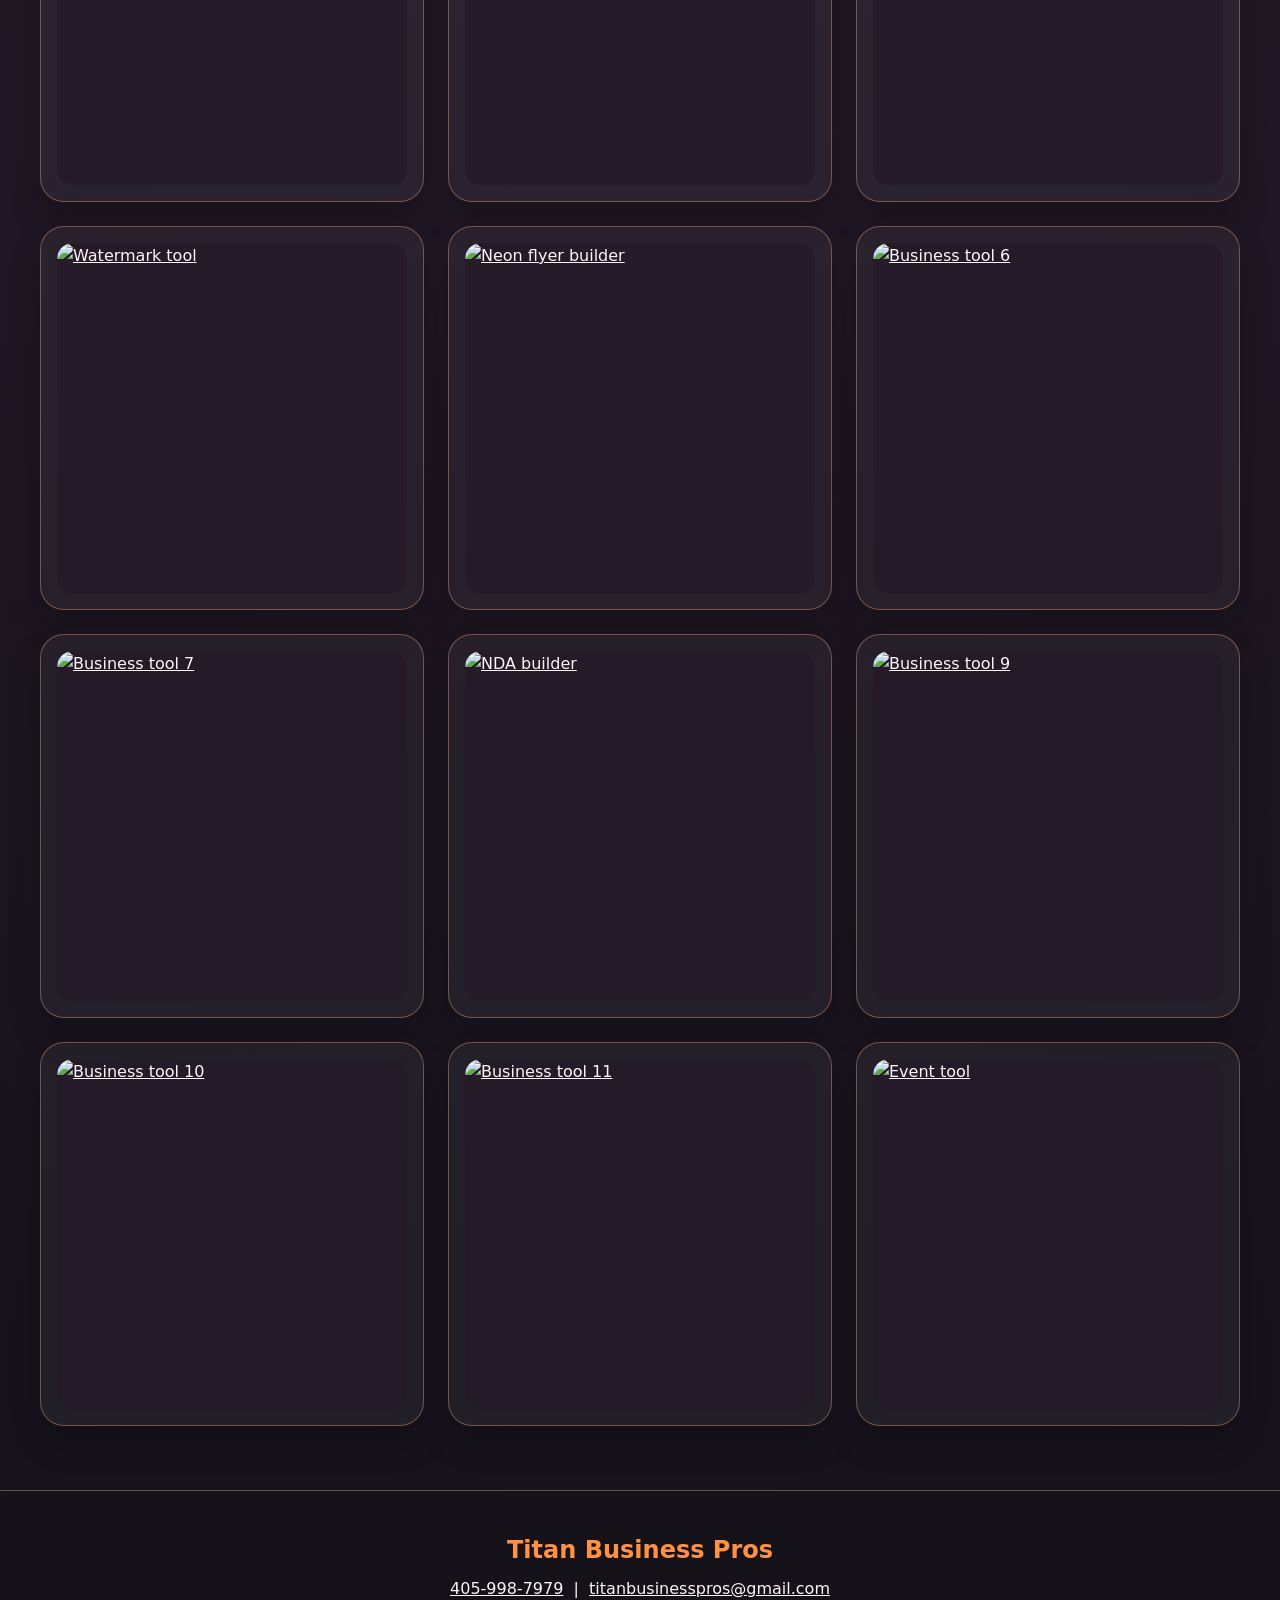
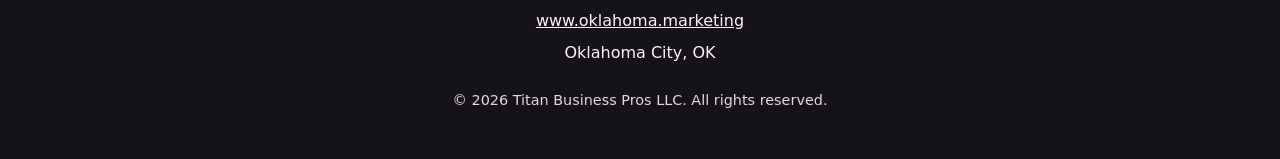
==== commit 57bc0858: "Feature Titan contact links in page header" ====
--- a/index.html
+++ b/index.html
@@ -46,6 +46,14 @@
     .logo { display: block; width: min(380px, 72vw); height: auto; margin: 0 auto 1.5rem; border-radius: 24px; }
     h1 { margin: 0; font-size: clamp(2rem, 5vw, 3.5rem); line-height: 1.15; }
     .subtitle { margin: 1rem auto 0; max-width: 680px; font-size: clamp(1rem, 2vw, 1.2rem); color: var(--muted); }
+    .hero-contact { display: flex; flex-direction: column; align-items: center; gap: 1rem; margin: 2rem auto .5rem; }
+    .hero-phone { display: inline-block; color: #fff; font-size: clamp(2rem, 7vw, 4.25rem); font-weight: 800; line-height: 1.1; letter-spacing: .01em; text-decoration: none; text-shadow: 0 0 24px #f130a588, 0 8px 22px #0008; animation: phone-float 3s ease-in-out infinite; }
+    .hero-phone:hover, .hero-phone:focus-visible { color: #ffb678; }
+    .website-button { display: inline-block; padding: .8rem 1.5rem; border-radius: 999px; background: var(--orange); color: #221825; font-weight: 800; text-decoration: none; box-shadow: 0 8px 22px #0005; transition: transform .2s ease, background .2s ease; }
+    .website-button:hover, .website-button:focus-visible { background: #ffb678; transform: translateY(-2px); }
+    .hero-contact a:focus-visible { outline: 3px solid #7ee8ff; outline-offset: 5px; }
+    @keyframes phone-float { 50% { transform: translateY(-9px); } }
+    @media (prefers-reduced-motion: reduce) { .hero-phone { animation: none; } }
     .app-controls { display: flex; flex-wrap: wrap; justify-content: center; gap: .75rem; margin: 1.5rem auto .25rem; }
     .app-controls button { padding: .75rem 1.25rem; border: 1px solid var(--orange); border-radius: 999px; background: #3b2037; color: var(--text); font: inherit; font-weight: 700; cursor: pointer; }
     .app-controls button:hover, .app-controls button:focus-visible { background: #633153; }
@@ -105,6 +113,10 @@
     <img class="logo" src="Titan%20Logo-2.png" alt="Titan Business Pros logo" width="1024" height="1024">
     <h1>Free Small Business Tools</h1>
     <p class="subtitle">Practical tools to help you create, promote, and manage your business. Explore the collection from Titan Business Pros.</p>
+    <div class="hero-contact">
+      <a class="hero-phone" href="tel:+14059987979" aria-label="Call Titan Business Pros at 405-998-7979">405-998-7979</a>
+      <a class="website-button" href="https://www.titanbusinesspros.com/">Visit Our Website</a>
+    </div>
     <div class="app-controls">
       <button id="install-app" type="button" hidden>Install App</button>
       <button id="update-app" type="button" hidden>Update App</button>
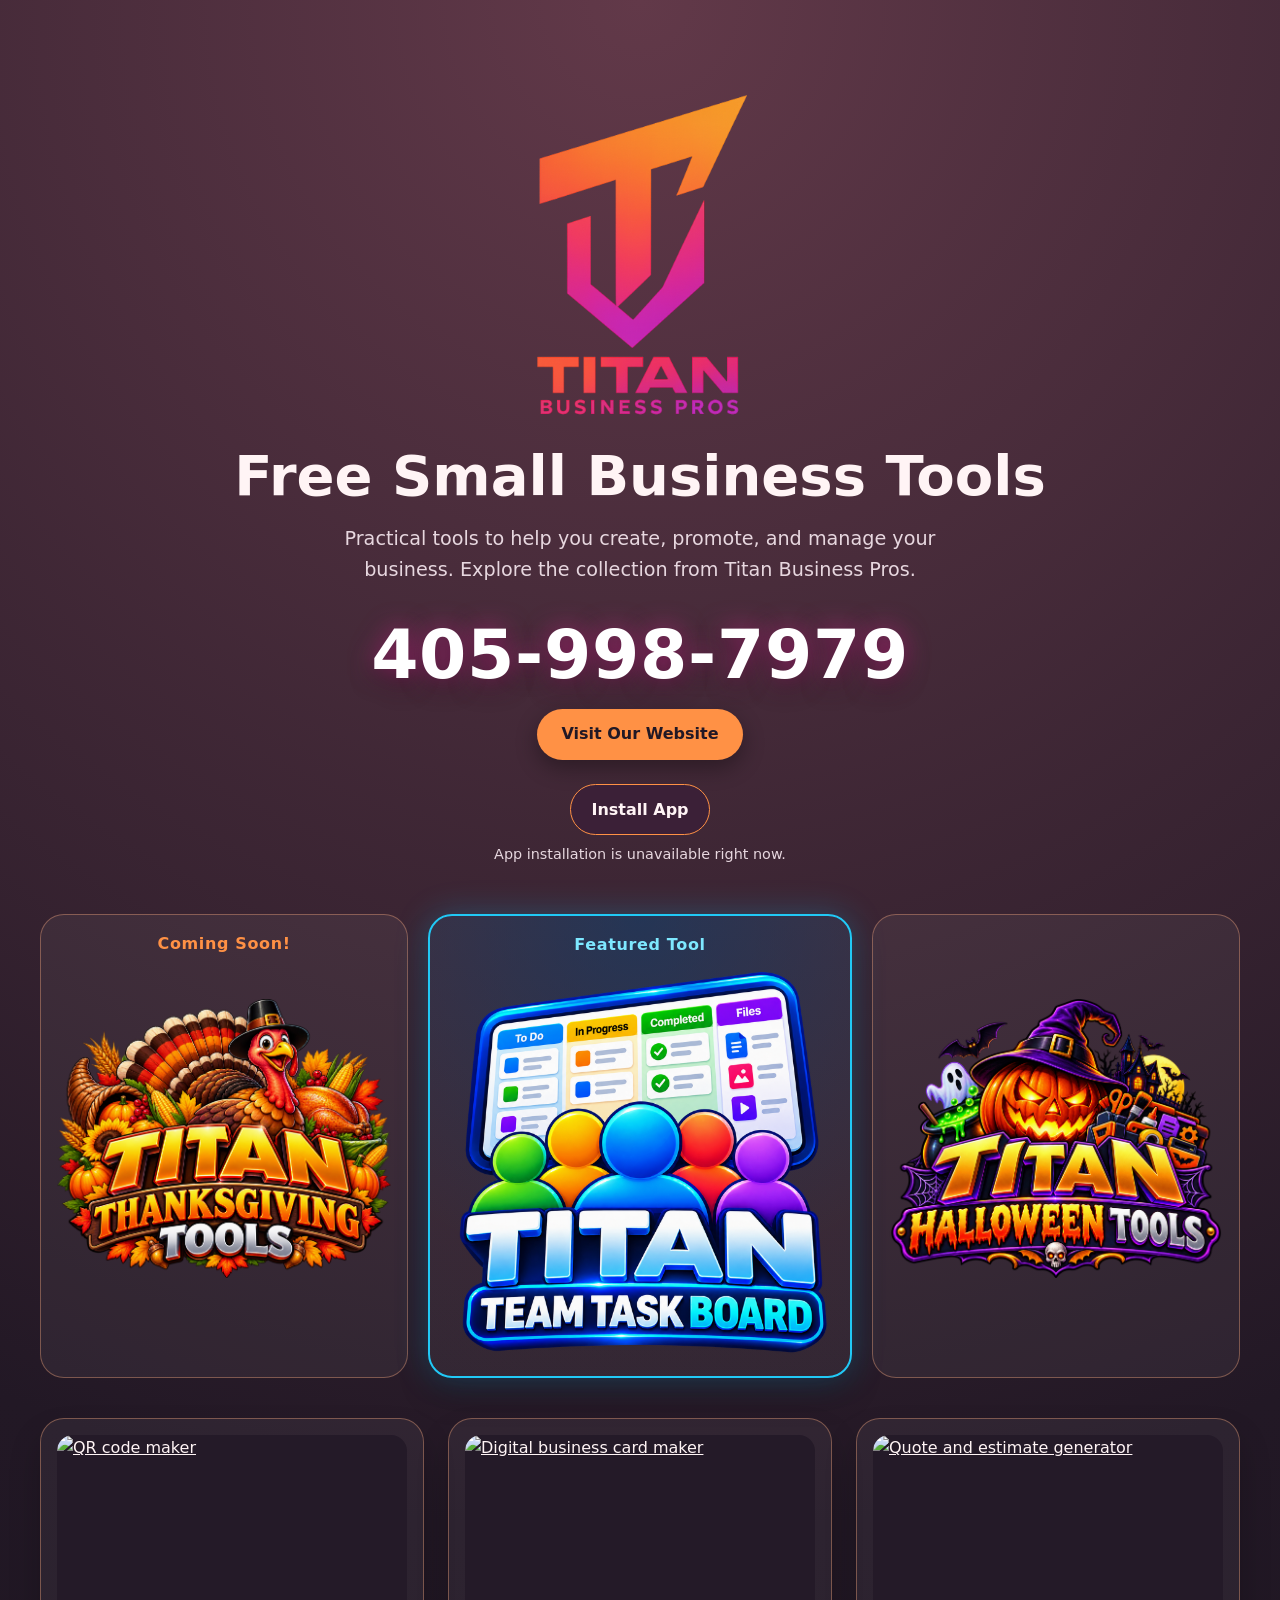
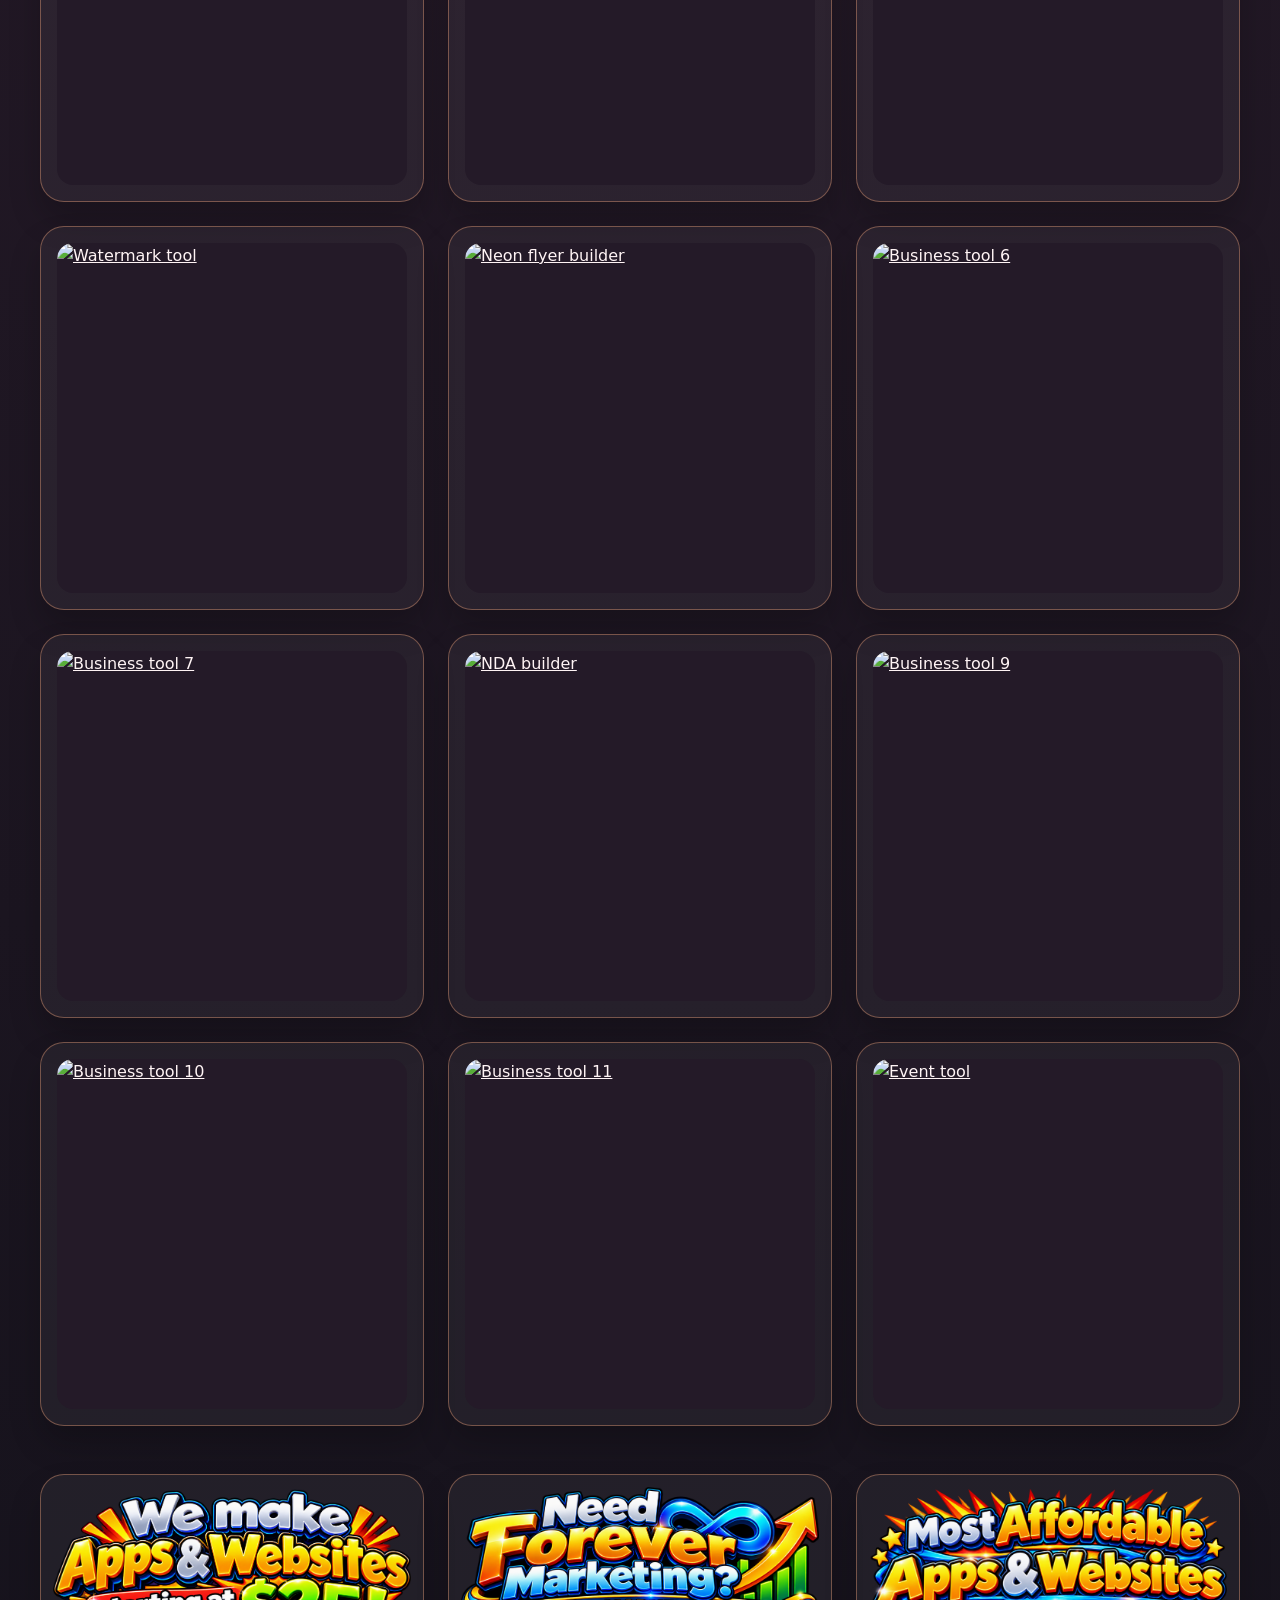
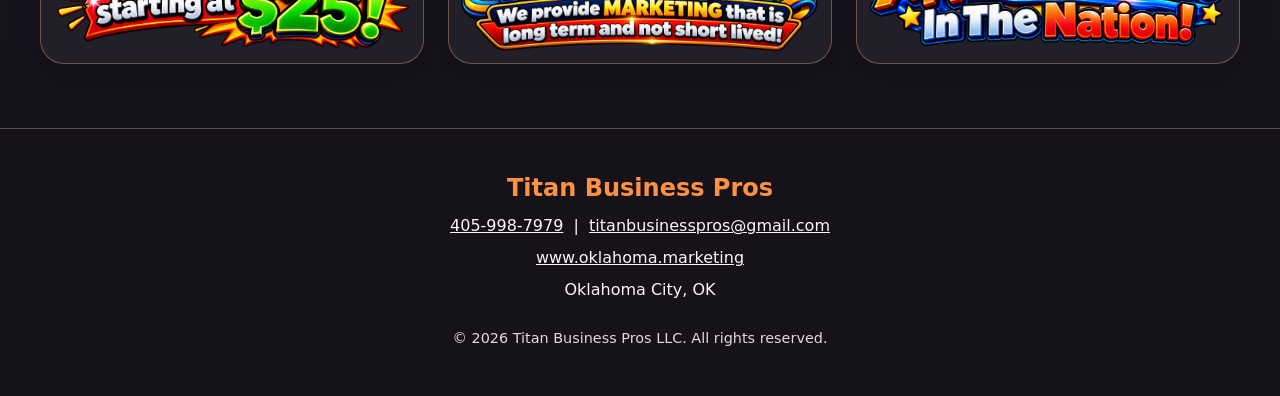
==== commit 61324f85: "Add marketing promos and contact landing page" ====
--- a/index.html
+++ b/index.html
@@ -95,6 +95,11 @@
     .tool-card a:hover, .tool-card a:focus-visible { transform: translateY(-5px); box-shadow: 0 10px 24px #f130a544; }
     .tool-card a:focus-visible { outline: 3px solid var(--orange); outline-offset: 4px; }
     .tool-card img { display: block; width: 100%; height: auto; aspect-ratio: 1 / 1; object-fit: contain; background: #241a28; }
+    .promo-row { display: grid; grid-template-columns: repeat(3, minmax(0, 1fr)); gap: 1.5rem; margin-top: 3rem; }
+    .promo-card { display: flex; align-items: center; min-width: 0; padding: .75rem; border: 1px solid #ffae8060; border-radius: 24px; background: #ffffff0d; box-shadow: 0 18px 32px #0003; transition: transform .2s ease, box-shadow .2s ease; }
+    .promo-card:hover, .promo-card:focus-visible { transform: translateY(-5px); box-shadow: 0 12px 32px #f130a544; }
+    .promo-card:focus-visible { outline: 3px solid var(--orange); outline-offset: 4px; }
+    .promo-card img { display: block; width: 100%; height: auto; }
     footer { padding: 2.5rem 1rem; border-top: 1px solid #ffae8060; background: #151219; text-align: center; }
     footer strong { display: block; font-size: 1.5rem; color: var(--orange); }
     footer p { margin: .4rem 0; }
@@ -102,6 +107,7 @@
     .copyright { margin-top: 1.5rem; color: var(--muted); font-size: .9rem; }
     @media (max-width: 800px) {
       .grid-container { grid-template-columns: repeat(2, minmax(0, 1fr)); }
+      .promo-row { grid-template-columns: 1fr; max-width: 560px; margin-inline: auto; }
       .spotlight { grid-template-columns: 1fr; max-width: 480px; margin-inline: auto; }
       .spotlight-card--featured { order: -1; }
     }
@@ -157,6 +163,11 @@
       <div class="tool-card"><a href="https://titanbusinesspros.github.io/T-11/" aria-label="Open business tool 11" target="_blank" rel="noopener noreferrer"><img src="https://github.com/TitanBusinessPros/MWO-SB/raw/main/EHM-T.png" alt="Business tool 11" loading="lazy"></a></div>
       <div class="tool-card"><a href="https://titanbusinesspros.github.io/T-12/" aria-label="Open event tool" target="_blank" rel="noopener noreferrer"><img src="https://github.com/TitanBusinessPros/MWO-SB/raw/main/event-1.png" alt="Event tool" loading="lazy"></a></div>
     </div>
+    <section class="promo-row" aria-label="Get started with Titan Business Pros">
+      <a class="promo-card" href="get-started.html"><img src="t1.png" alt="We make apps and websites starting at $25" loading="lazy"></a>
+      <a class="promo-card" href="get-started.html"><img src="t2.png" alt="Need ongoing marketing? We provide long-term marketing" loading="lazy"></a>
+      <a class="promo-card" href="get-started.html"><img src="t3.png" alt="Most affordable apps and websites in the nation" loading="lazy"></a>
+    </section>
   </main>
 
   <footer>
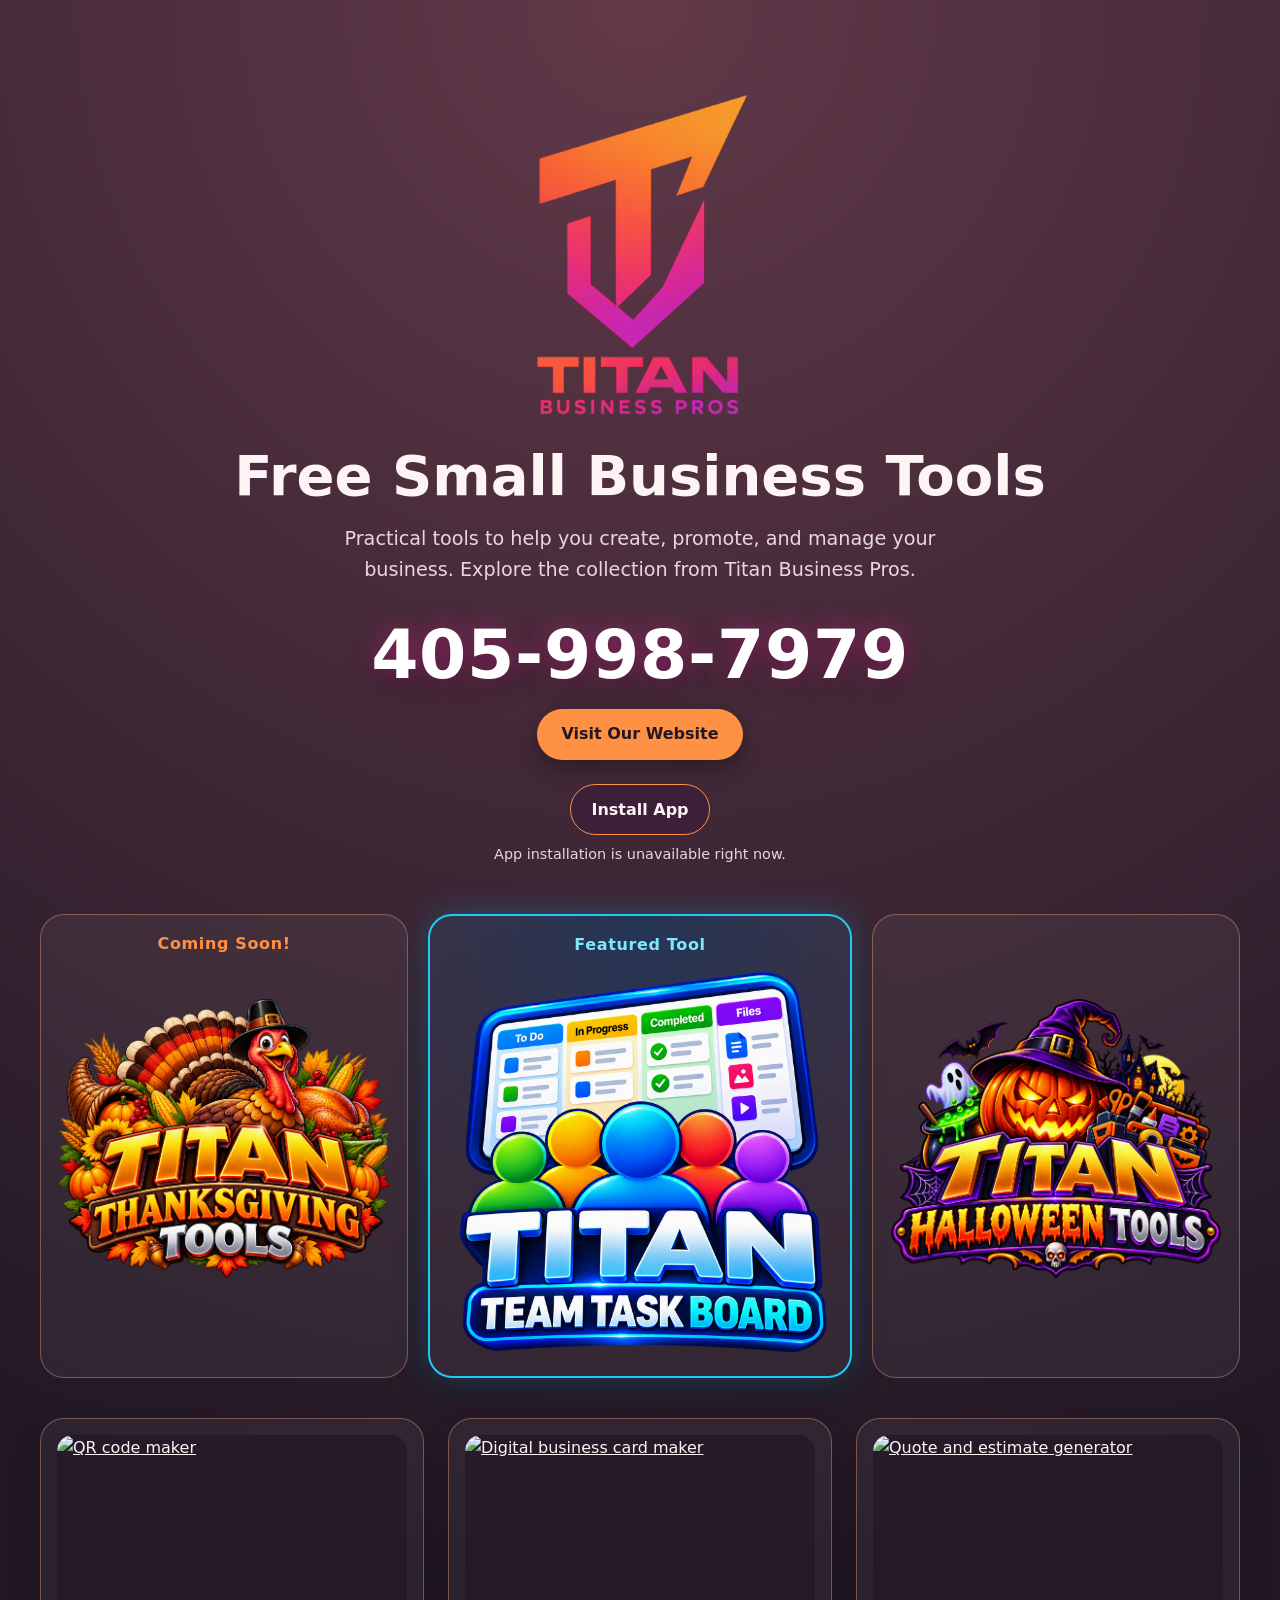
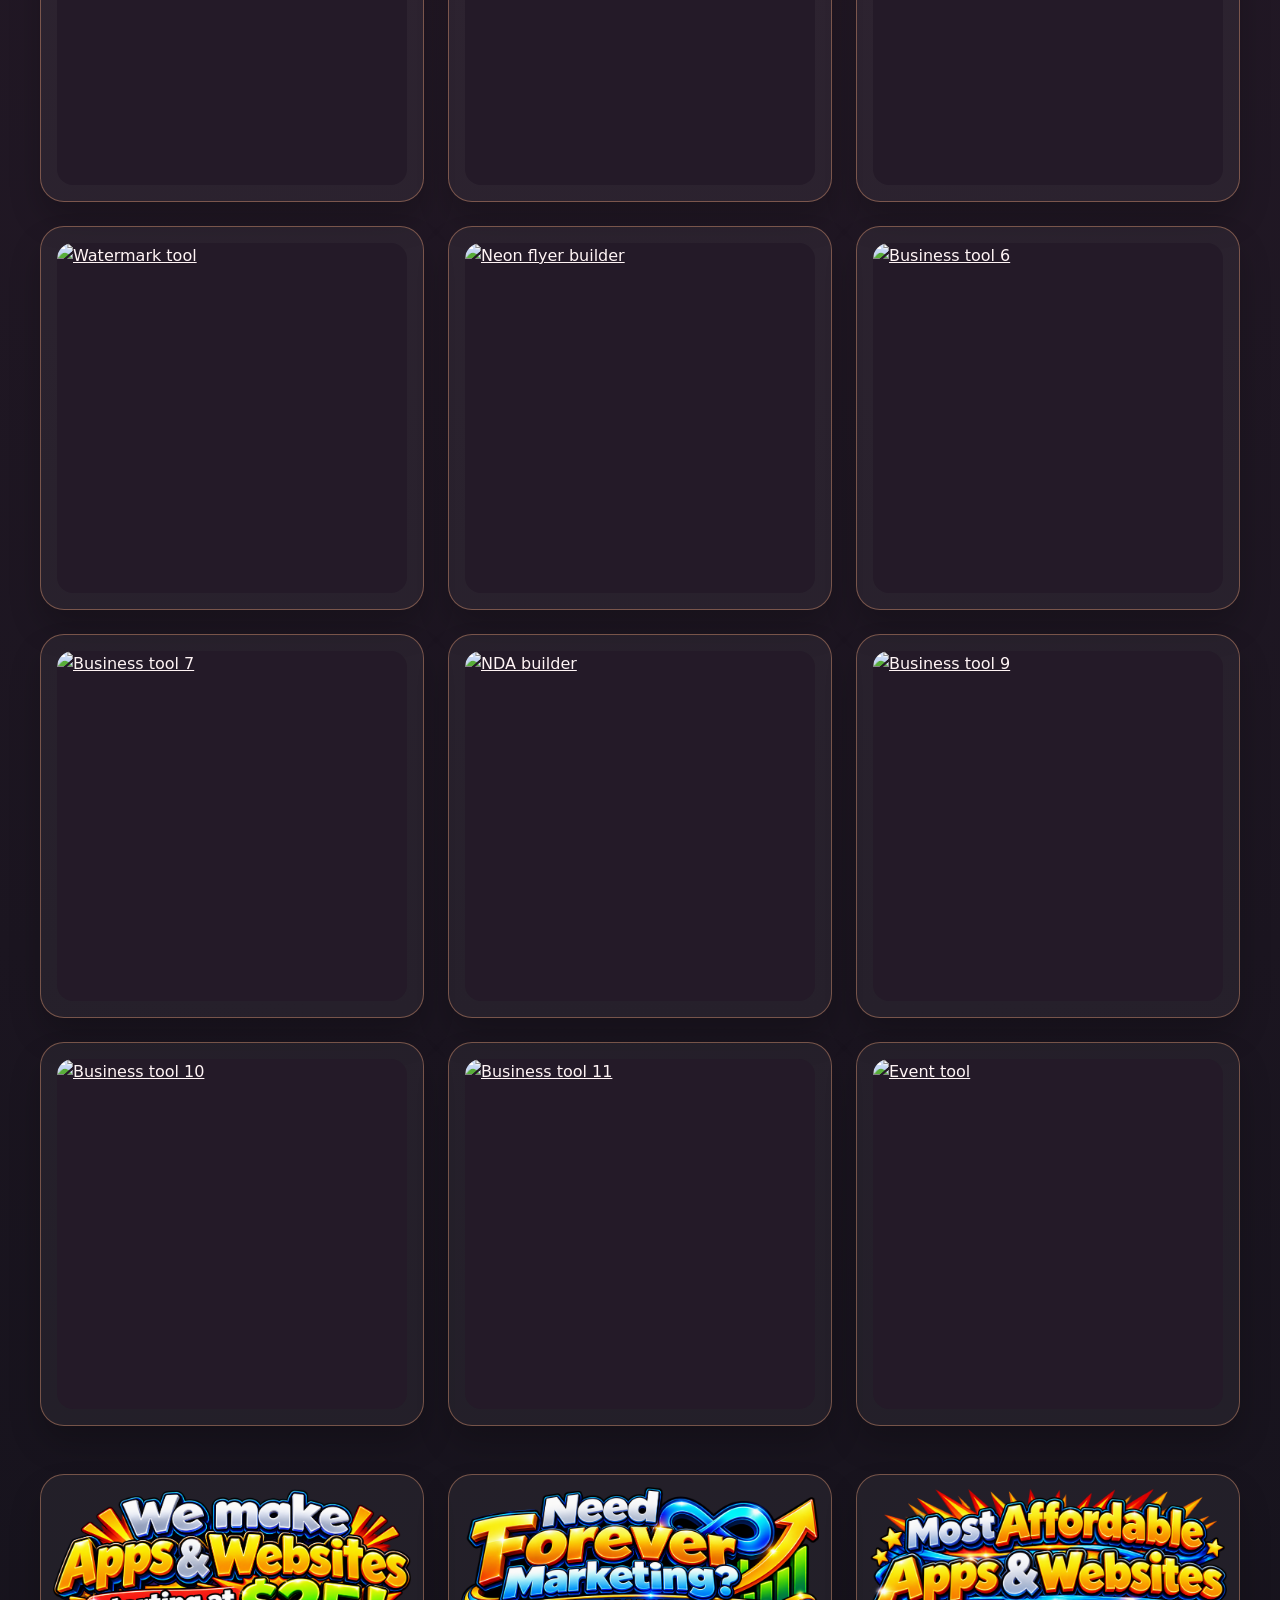
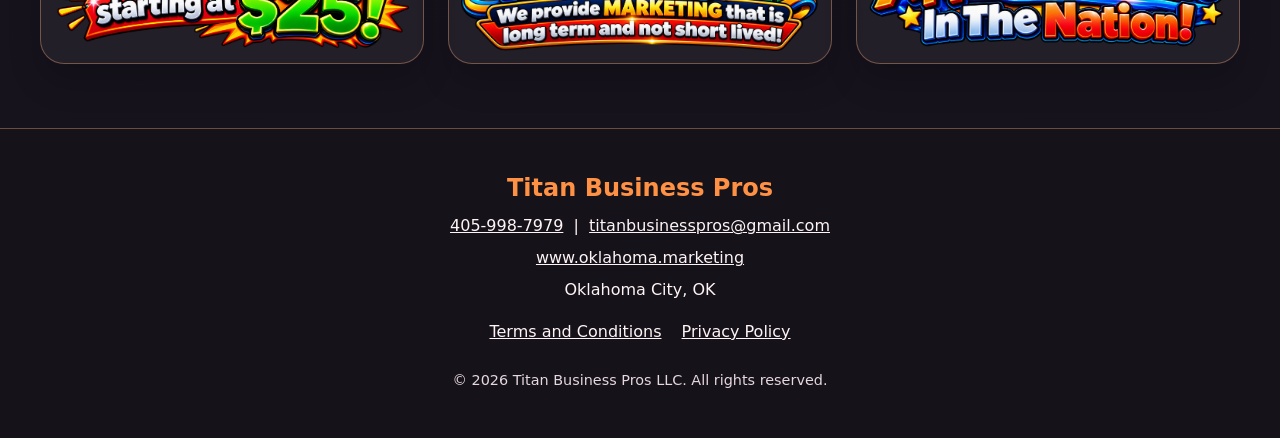
==== commit b3106d6a: "Add terms and privacy pages to app footer" ====
--- a/index.html
+++ b/index.html
@@ -104,6 +104,7 @@
     footer strong { display: block; font-size: 1.5rem; color: var(--orange); }
     footer p { margin: .4rem 0; }
     footer a:hover, footer a:focus-visible { color: var(--pink); }
+    .legal-links { display: flex; flex-wrap: wrap; justify-content: center; gap: .5rem 1.25rem; margin-top: 1rem; }
     .copyright { margin-top: 1.5rem; color: var(--muted); font-size: .9rem; }
     @media (max-width: 800px) {
       .grid-container { grid-template-columns: repeat(2, minmax(0, 1fr)); }
@@ -175,6 +176,7 @@
     <p><a href="tel:+14059987979">405-998-7979</a> &nbsp;|&nbsp; <a href="mailto:titanbusinesspros@gmail.com">titanbusinesspros@gmail.com</a></p>
     <p><a href="https://www.oklahoma.marketing/">www.oklahoma.marketing</a></p>
     <p>Oklahoma City, OK</p>
+    <nav class="legal-links" aria-label="Legal information"><a href="terms.html">Terms and Conditions</a><a href="privacy.html">Privacy Policy</a></nav>
     <p class="copyright">&copy; 2026 Titan Business Pros LLC. All rights reserved.</p>
   </footer>
 </body>
